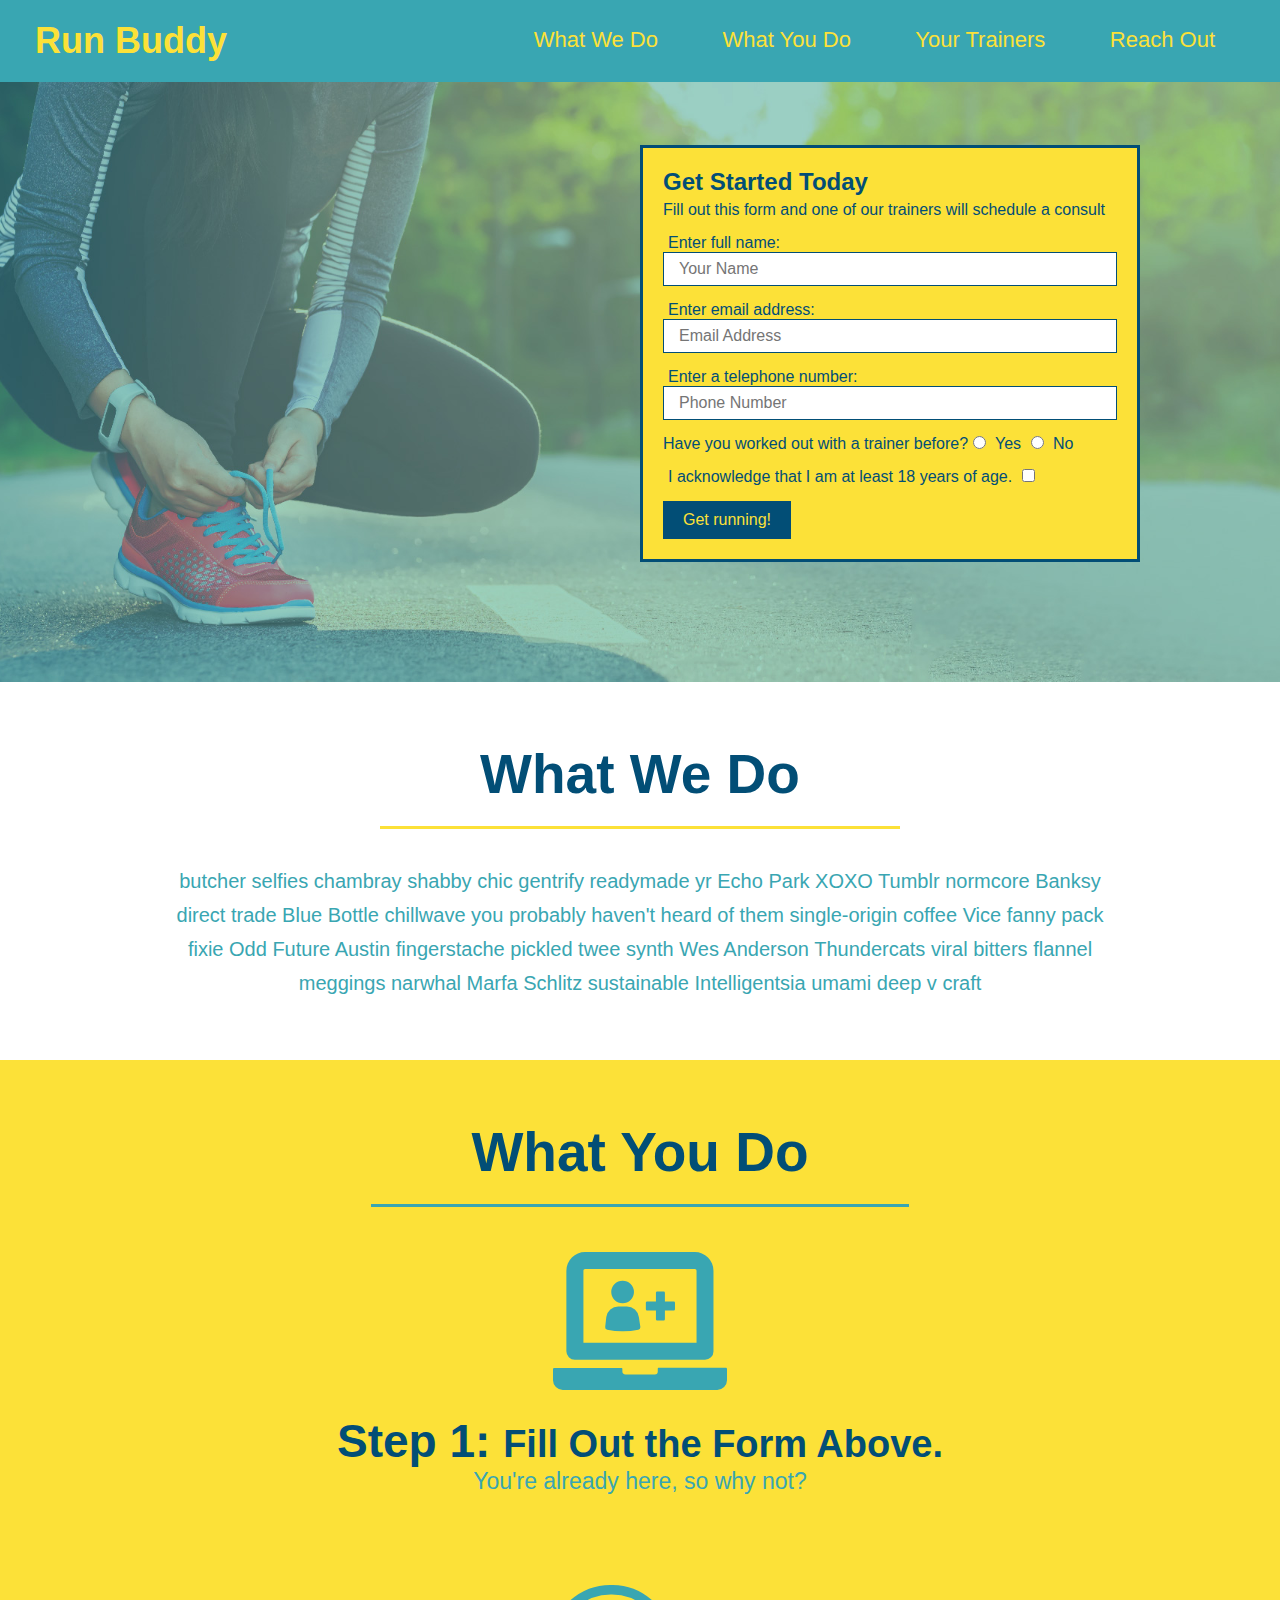
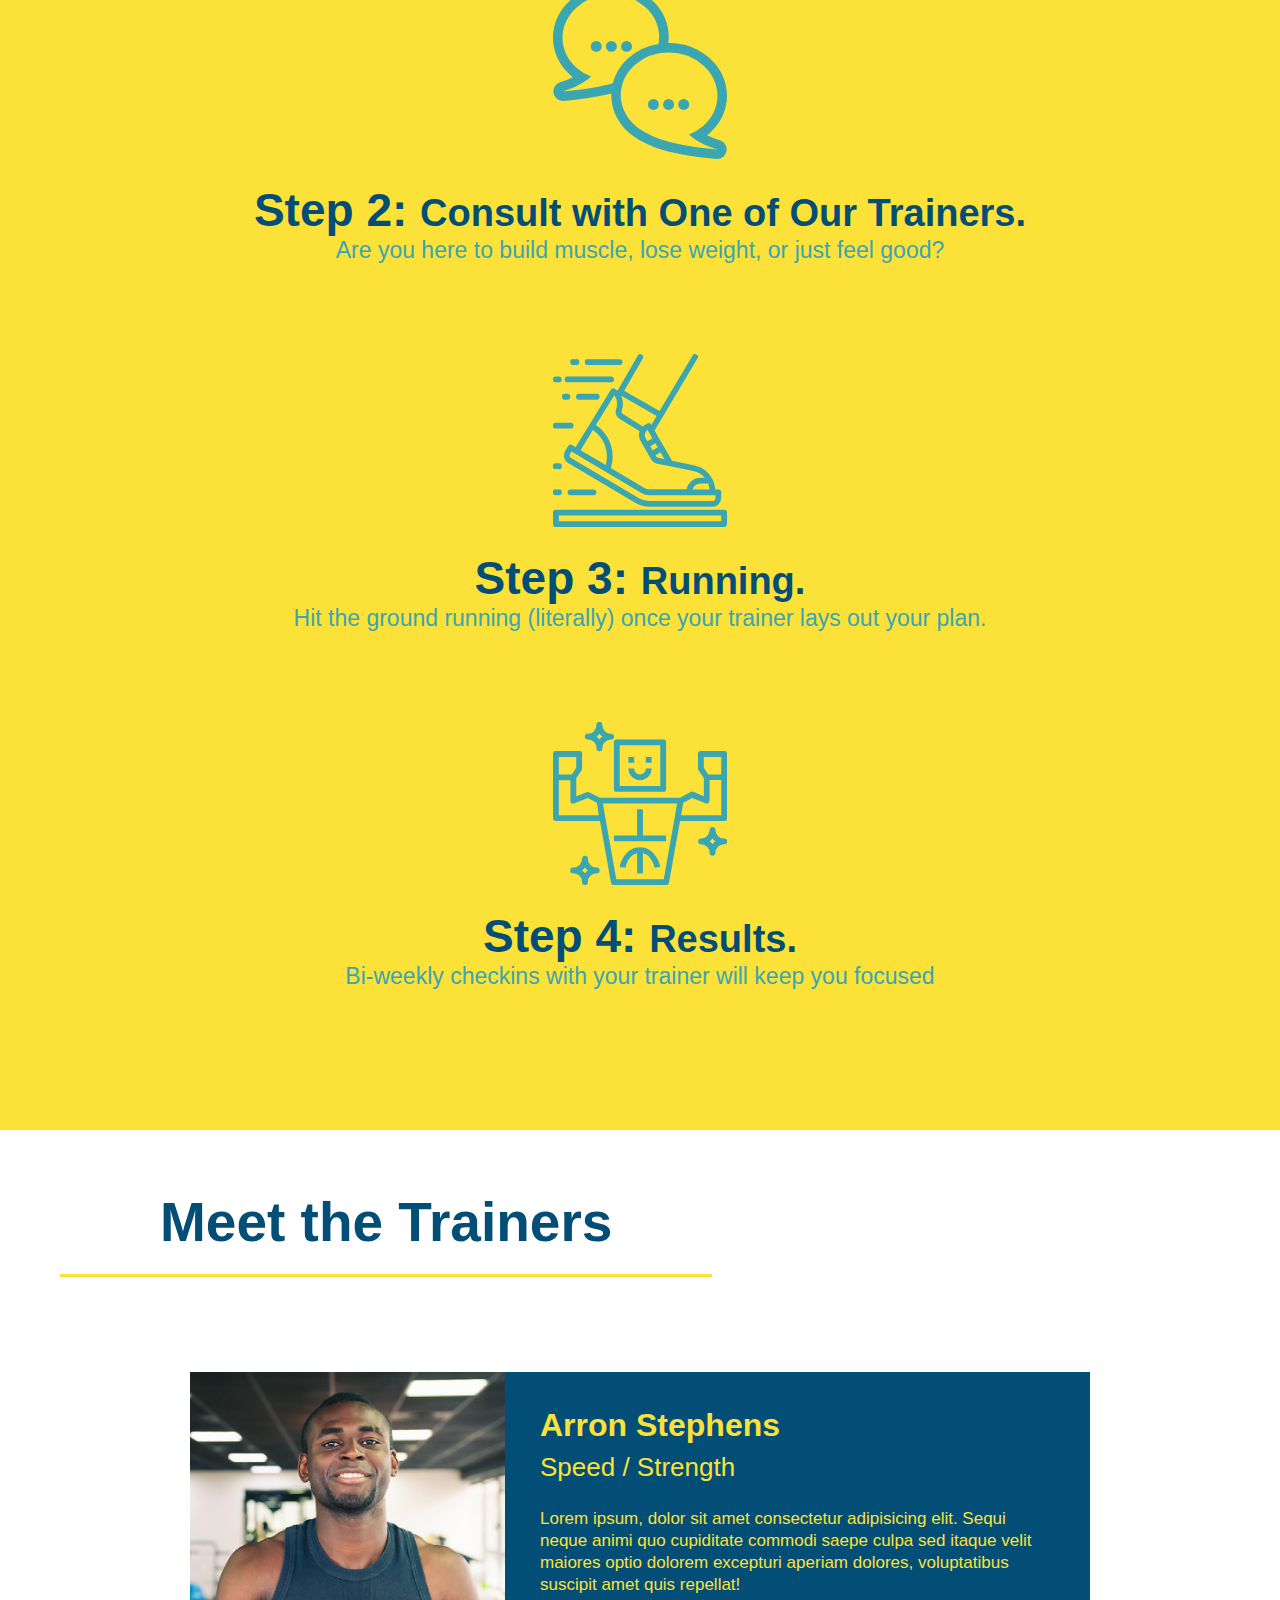
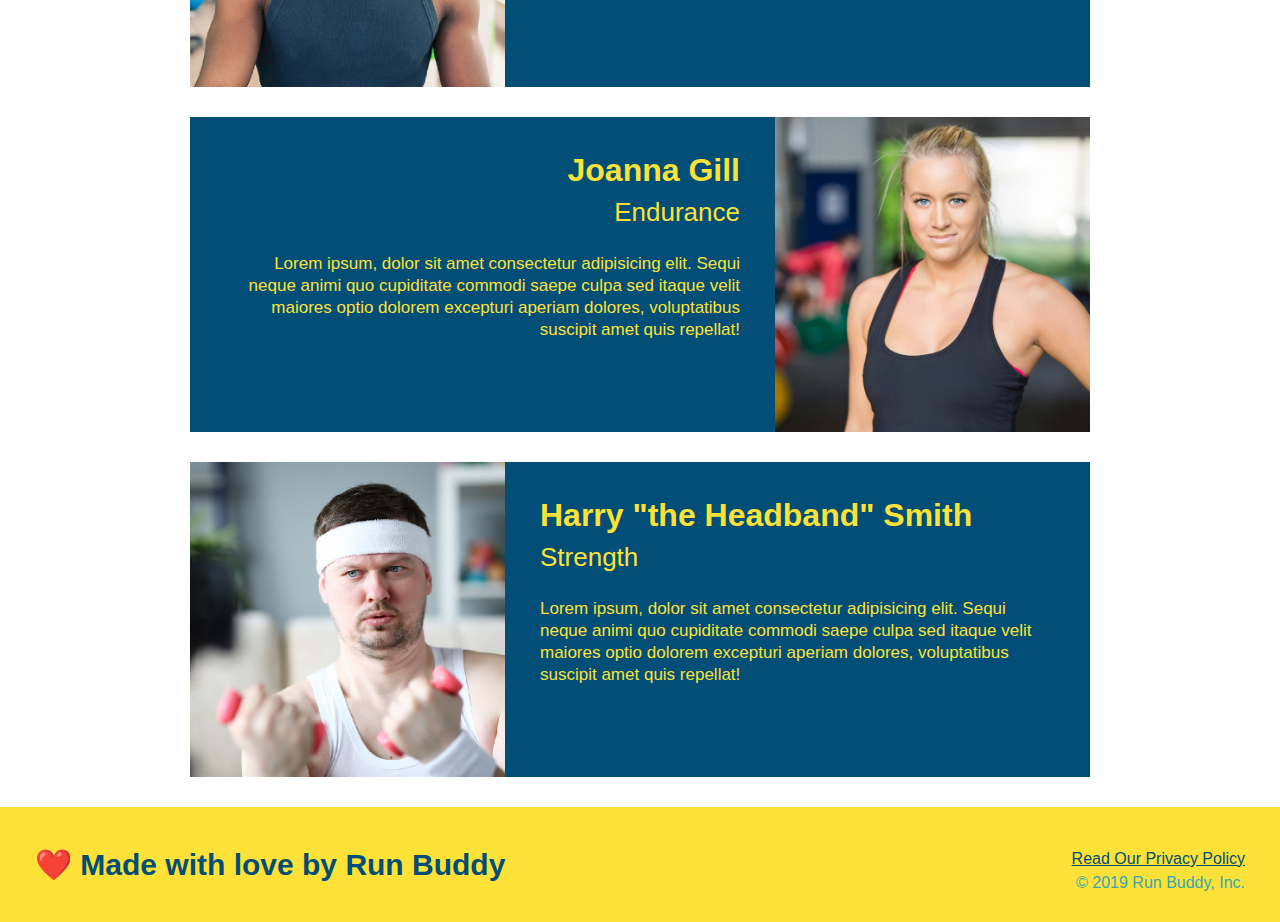
==== index.html @ de798f8e "meet the trainer section" ====
<!DOCTYPE html>
<html lang="en">
    <head>
        <link rel="stylesheet" href="./assets/css/styles.css" />
          <meta charset="UTF-8" />
        <title>RUN BUDDY</title>
    </head>
    <body>
<!--navigation-->
        <header>
         <h1>
            <a href="/"> Run Buddy</a></h1> 
         <nav>
    <!-- Unordered list element -->
<ul>
    <!-- List item element-->
    <li>
    <!-- Anchor element -->
      <a href="#what-we-do">What We Do</a>
    </li>
    <li>
      <a href="#what-you-do">What You Do</a>
    </li>
    <li>
      <a href="#your-trainers">Your Trainers</a>
    </li>
    <li>
      <a href="#reach-out">Reach Out</a>
    </li>
  </ul> 
         </nav>
        </header>



<!--hero/jumbotron-->  
    <section class="hero">
        <div class="hero-form">
            <h3>Get Started Today</h3>
            <p>Fill out this form and one of our trainers will schedule a consult</p>
              <!-- Add form element -->
            <form>
                <label for="name">Enter full name:</label>
                <input type="text" placeholder="Your Name" name="name" id="name" class="form-input">
                
                <label for="email">Enter email address:</label>
                <input type="text" placeholder="Email Address" name="email" id="email" class="form-input">
                
                <label for="phone">Enter a telephone number:</label>
                <input type="text" placeholder="Phone Number" name="phone" id="phone" class="form-input">
                
                <p>
                    Have you worked out with a trainer before?
                    <input type="radio" name="trainer-confirm" id="trainer-yes" />
                    <label for="trainer-yes">Yes</label>
                    <input type="radio" name="trainer-confirm" id="trainer-no" />
                    <label for="trainer-no">No</label>
                </p>
                 
                <p>
                    <label for="checkbox" >
                      I acknowledge that I am at least 18 years of age.
                    </label>
                    <input type="checkbox" name="age-confirm" id="checkbox" />
                </p>
                  <button type="submit">
                    Get running!
                  </button>
            </form>
          </div>
    </section>



<!-- "what we do" section -->
<section id="what-we-do" class="intro">
    <h2 class="section-title primary-border">What We Do</h2>
    <p>
      butcher selfies chambray shabby chic gentrify readymade yr Echo Park XOXO Tumblr normcore Banksy direct trade Blue Bottle chillwave you probably haven't heard of them single-origin coffee Vice fanny pack fixie Odd Future Austin fingerstache pickled twee synth Wes Anderson Thundercats viral bitters flannel meggings narwhal Marfa Schlitz sustainable Intelligentsia umami deep v craft
    </p>
  </section>
  
<!-- "what you do" section -->
<section id="what-you-do" class="steps">
    <h2 class="section-title secondary-border">What You Do</h2>
  
    <div>
<!-- insert this img element -->
    <img src="./assets/images/step-1.svg" alt="" />

      <h3>Step 1: <span>Fill Out the Form Above.</span></h3>
      <p>You're already here, so why not?</p>

    </div>
  
    <div>
    <img src="./assets/images/step-2.svg" alt="" />
      <h3>Step 2: <span>Consult with One of Our Trainers.</span></h3>
      <p>Are you here to build muscle, lose weight, or just feel good?</p>
    </div>
  
    <div>
    <img src="./assets/images/step-3.svg" alt="" />
      <h3>Step 3: <span> Running.</span></h3>
      <p>Hit the ground running (literally) once your trainer lays out your plan.</p>
    </div>
  
    <div>
    <img src="./assets/images/step-4.svg" alt="" />
      <h3>Step 4: <span> Results.</span></h3>
      <p>Bi-weekly checkins with your trainer will keep you focused</p>
    </div>
  </section>



<section id="your-trainers" class="trianers">
    <h2 class="section-title primary-border">Meet the Trainers</h2>
</section>

<article class="trainer">
<img src="./assets/images/trainer-1.jpg " alt="Arron Stephens in his workout clothes, ready to pump iron" />
<div class="trainer-bio text-left">
  <h3>Arron Stephens</h3>
  <h4>Speed / Strength</h4>
  <p>
    Lorem ipsum, dolor sit amet consectetur adipisicing elit. Sequi neque animi quo cupiditate commodi saepe culpa sed
    itaque velit maiores optio dolorem excepturi aperiam dolores, voluptatibus suscipit amet quis repellat!
  </p>
 </div>
 </article> 
<!--second trainer-->
  <article class="trainer">
    <div class="trainer-bio text-right">
      <h3>Joanna Gill</h3>
      <h4>Endurance</h4>
      <p>
        Lorem ipsum, dolor sit amet consectetur adipisicing elit. Sequi neque animi quo cupiditate commodi saepe culpa sed
        itaque velit maiores optio dolorem excepturi aperiam dolores, voluptatibus suscipit amet quis repellat!
      </p>
    </div>
    <img src="./assets/images/trainer-2.jpg" alt="Joanna Gill cooling off after a workout" />
  </article>
  
<!-- third trainer bio -->
  <article class="trainer">
    <img src="./assets/images/trainer-3.jpg" alt="Harry Smith wearing a headband and lifting comically small pink weights" />
    <div class="trainer-bio text-left">
      <h3>Harry "the Headband" Smith</h3>
      <h4>Strength</h4>
      <p>
        Lorem ipsum, dolor sit amet consectetur adipisicing elit. Sequi neque animi quo cupiditate commodi saepe culpa sed
        itaque velit maiores optio dolorem excepturi aperiam dolores, voluptatibus suscipit amet quis repellat!
      </p>
</div>
</article>


</article>

<!--footer-->   
    <footer>
        <h2>❤️ Made with love by Run Buddy</h2>
    <div>
        <a href="#">Read Our Privacy Policy</a><br />
        &copy; 2019 Run Buddy, Inc.
    </div>
    </footer>

    </body>
</html>
---- assets/css/styles.css ----
* {
    margin: 0;
    padding: 0;
    box-sizing: border-box;
  }

body {
    color: #39a6b2;
    font-family: Helvetica, Arial, sans-serif;
  }

header {
    padding: 20px 35px;
    background-color: #39a6b2;
  }

header h1 {
    font-weight: bold;
    font-size: 36px;
    color: #fce138;
    margin: 0;
    display: inline;
  }
  
header a {
    text-decoration: none;
    color: #fce138;
  }

header nav {
    float: right;
    margin: 7px 0;
  }

header nav ul li {
    display: inline;
  }

header nav ul li a {
    margin: 0 30px;
    font-weight: lighter;
    font-size: 22px;
  }
  
footer {
    background: #fce138;
    width: 100%;
    padding: 40px 35px;
  }

footer h2 {
    display: inline;
    color: #024e76;
    font-size: 30px;
    margin: 0;
  }

footer div {
    float: right;
    line-height: 1.5;
    text-align: right;
  }

footer a {
    color: #024e76;
  }

 

section {
    padding: 60px;
  }

/* Hero Style Start */
.hero {
    background-image: url("../images/hero-bg.jpg");
    height: 600px;
    background-size: cover;
    background-position: center;
    position: relative;
  }
  /* Hero Style End */

.hero-form {
    border: 3px solid #024e76;
    background-color: #fce138;
    padding: 20px;
    width: 500px;
    color: #024e76;
    position: absolute;
    bottom: 120px;
    right: 140px;
  } 

.hero-form h3 {
    font-size: 24px;
    margin: 0;
  }

.hero-form p {
    margin: 5px 0 15px 0;
  }

.form-input {
    border: 1px solid #024e76;
    display: block;
    padding: 7px 15px;
    font-size: 16px;
    color: #024e76;
    width: 100%;
    margin-bottom: 15px;
  }

.hero-form label {
    margin: 0 5px;
  } 

.hero-form button {
    color: #fce138;
    background-color: #024e76;
    border: none;
    padding: 10px 20px;
    font-size: 16px;
  }
  /* HERO STYLES END */

.intro {
    text-align: center;
  }

.intro p {
    line-height: 1.7;
    color: #39a6b2;
    width: 80%;
    font-size: 20px;
    margin: 0 auto;
  }

.steps {
    text-align: center;
    background: #fce138;
  } 

.section-title {
    font-size: 55px;
    color: #024e76;
    margin-bottom: 35px;
    padding: 0 100px 20px 100px;
    display: inline-block;
    border-bottom: 3px solid;
  }
  
.primary-border {
    border-color: #fce138;
  }
  
.secondary-border {
    border-color: #39a6b2;
  }

.steps div {
    margin-bottom: 80px;
  }
  
.steps img {
    width: 15%;
    margin: 10px 0;
  }
  
.steps h3 {
    color: #024e76;
    font-size: 46px;
    margin-top: 10px;
  }
  
.steps p {
    color: #39a6b2;
    font-size: 23px;
  }

.steps span {
    font-size: 38px;
  }

.trainers {
    text-align: center;
  }

.trainer {
    width: 900px;
    margin: 0 auto 30px auto;
    background: #024e76;
    color: #fce138;
    overflow: auto;
  }
  
.trainer img {
    width: 35%;
    float: left;
  }
  
.trainer-bio {
    padding: 35px;
    float: left;
    width: 65%;
  }

.text-left {
    text-align: left;
  }
  
.text-right {
    text-align: right;
  }

.trainer-bio h3 {
    font-size: 32px;
    margin-bottom: 8px;
  }
  
.trainer-bio h4 {
    font-weight: lighter;
    font-size: 26px;
    margin-bottom: 25px;
  }
  
.trainer-bio p {
    font-size: 17px;
    line-height: 1.3;
  }
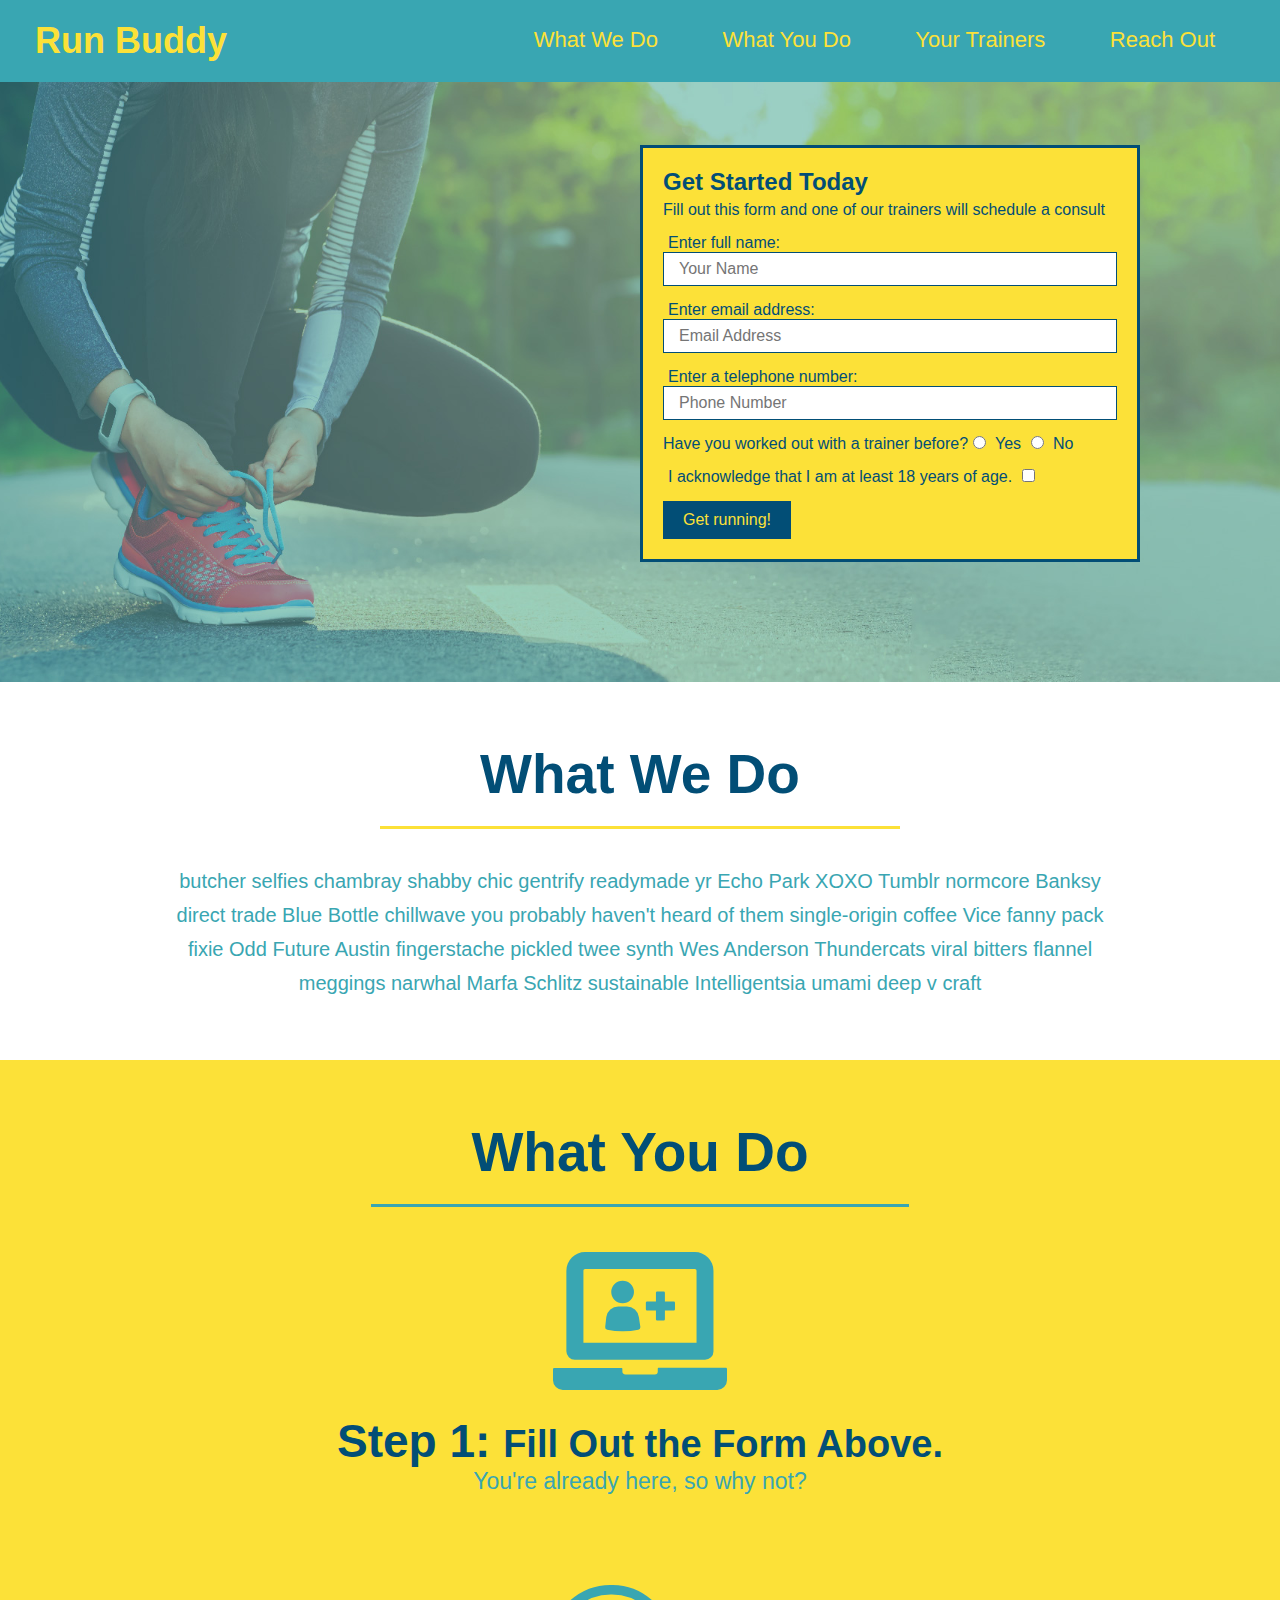
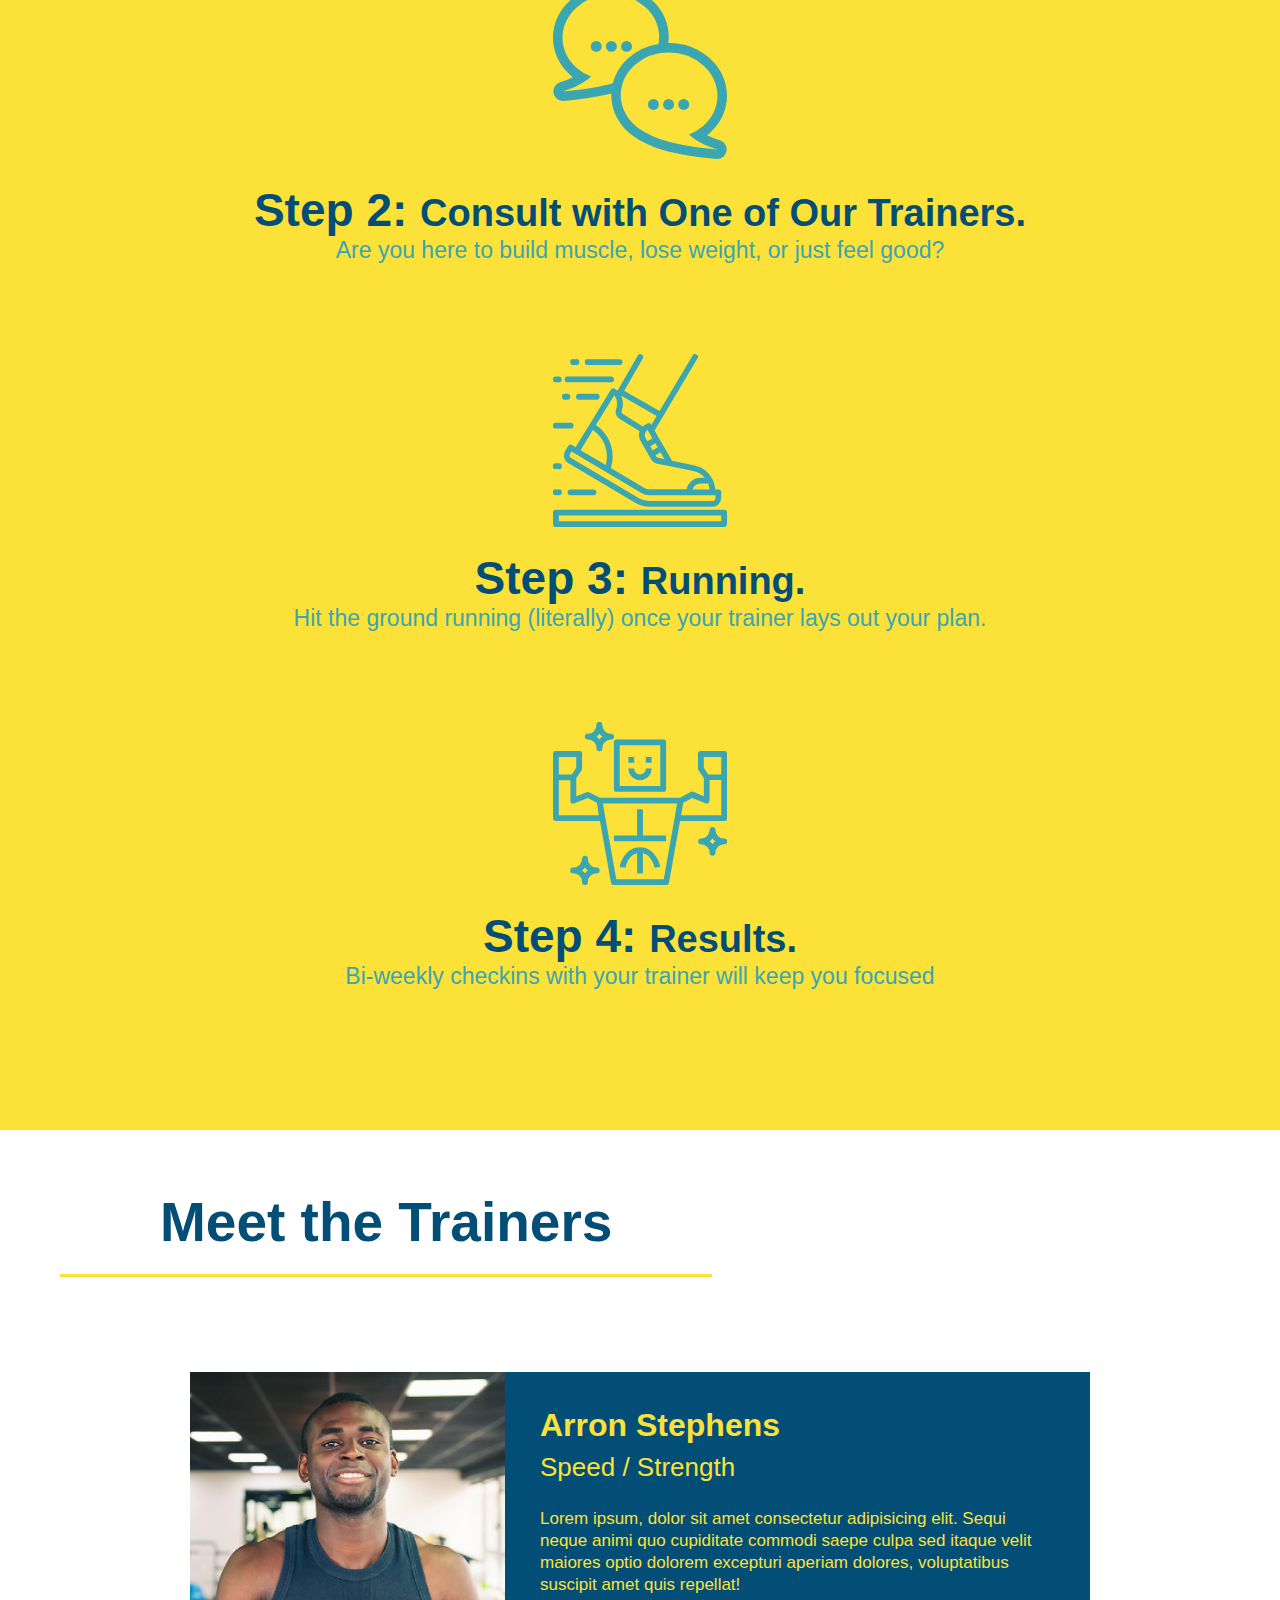
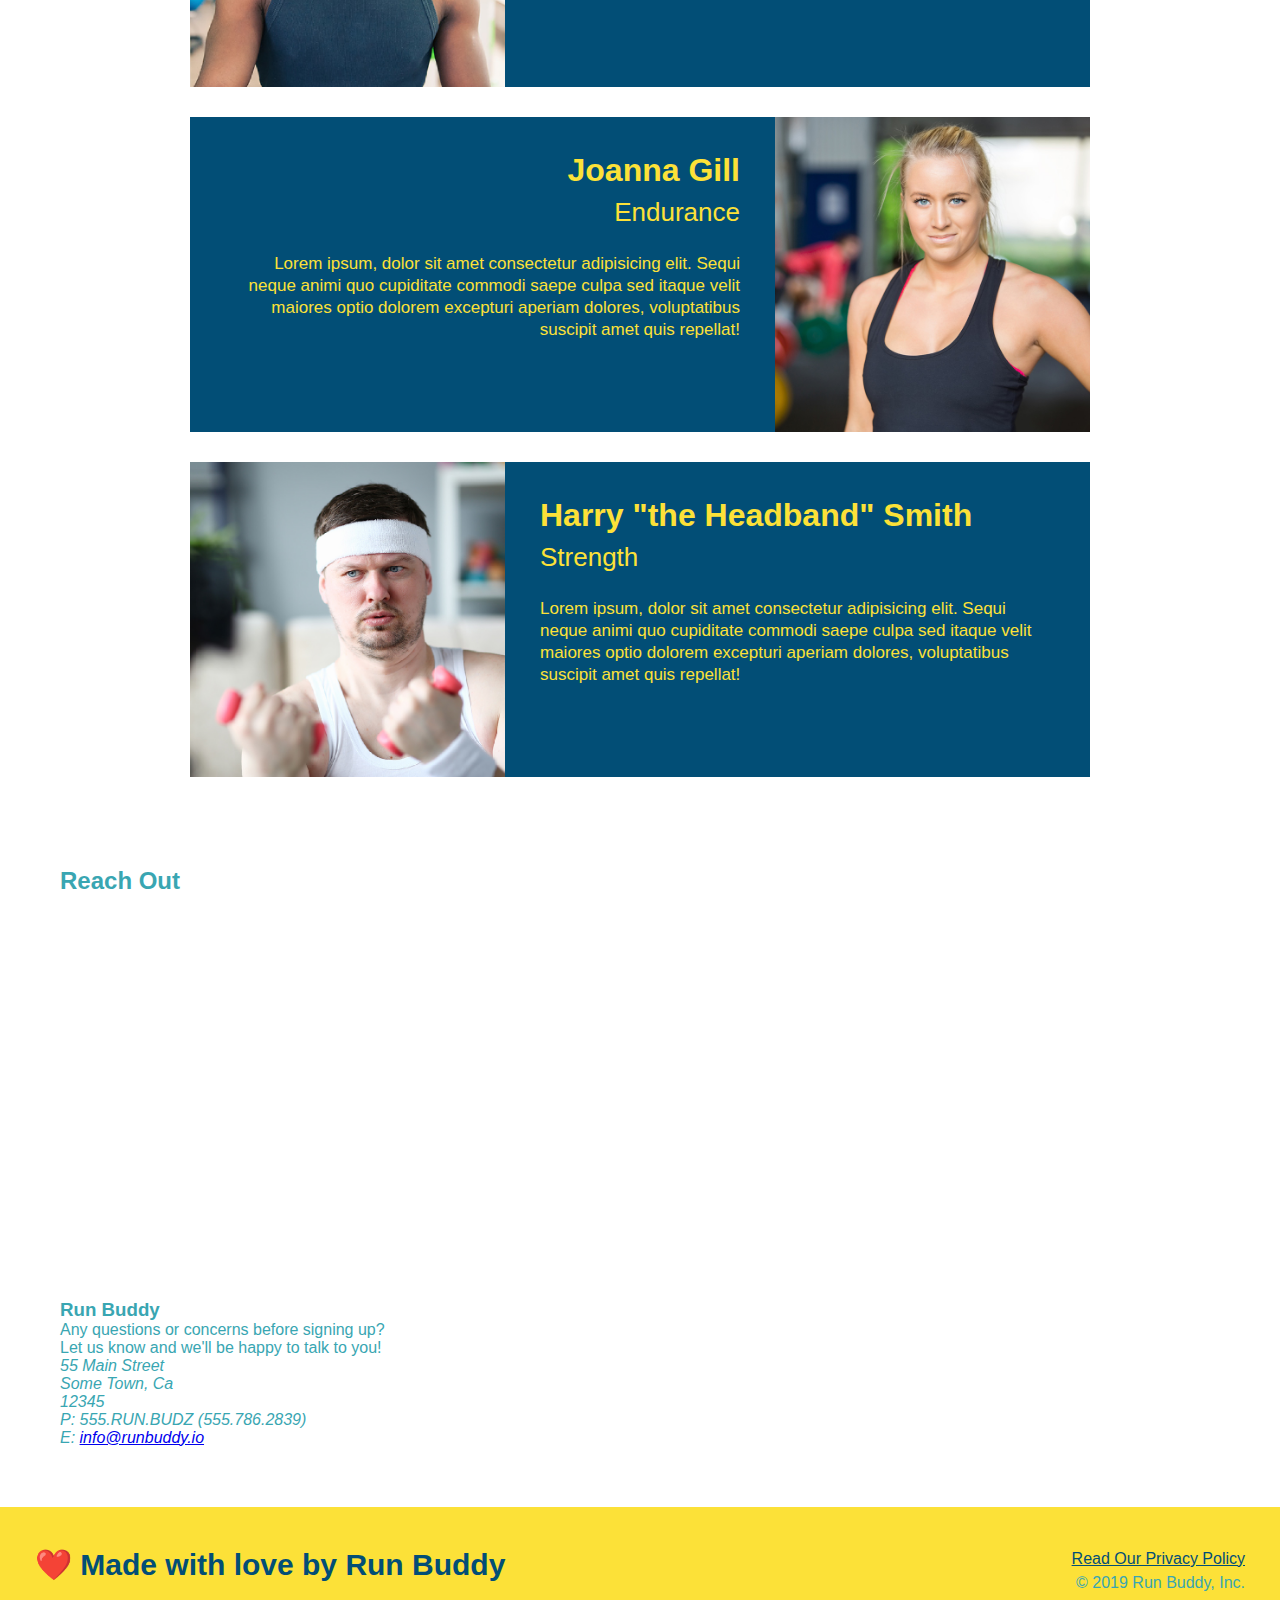
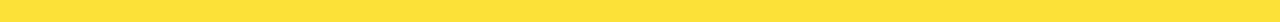
==== commit 53d61e99: "add iframe" ====
--- a/index.html
+++ b/index.html
@@ -156,7 +156,33 @@
 </article>
 
 
-</article>
+
+<!-- "reach out" section -->
+<section>
+    <h2>Reach Out</h2>
+    <div class="contact-info">
+        <iframe
+        src="https://www.google.com/maps/embed?pb=!1m18!1m12!1m3!1d3366.3743164381713!2d-99.70608614874878!3d32.46267848097515!2m3!1f0!2f0!3f0!3m2!1i1024!2i768!4f13.1!3m3!1m2!1s0x865691c6df2f9aef%3A0x9d4a83236d34c580!2s1302%20Westheimer%20Rd%2C%20Abilene%2C%20TX%2079601!5e0!3m2!1sen!2sus!4v1660259805392!5m2!1sen!2sus" width="400" height="400" style="border:0;" allowfullscreen="" loading="lazy" referrerpolicy="no-referrer-when-downgrade">
+        </iframe>
+    </div>
+    <div>
+        <h3>Run Buddy</h3>
+        <p>
+          Any questions or concerns before signing up?
+          <br />
+          Let us know and we'll be happy to talk to you!
+        </p>
+        <address>
+            55 Main Street <br/>
+            Some Town, Ca <br/>
+            12345<br />
+            P: 555.RUN.BUDZ (555.786.2839)<br/>
+            E: <a href="mailto:info@runbuddy.io">info@runbuddy.io</a>
+          </address>
+      </div>
+   
+  </section>
+
 
 <!--footer-->   
     <footer>
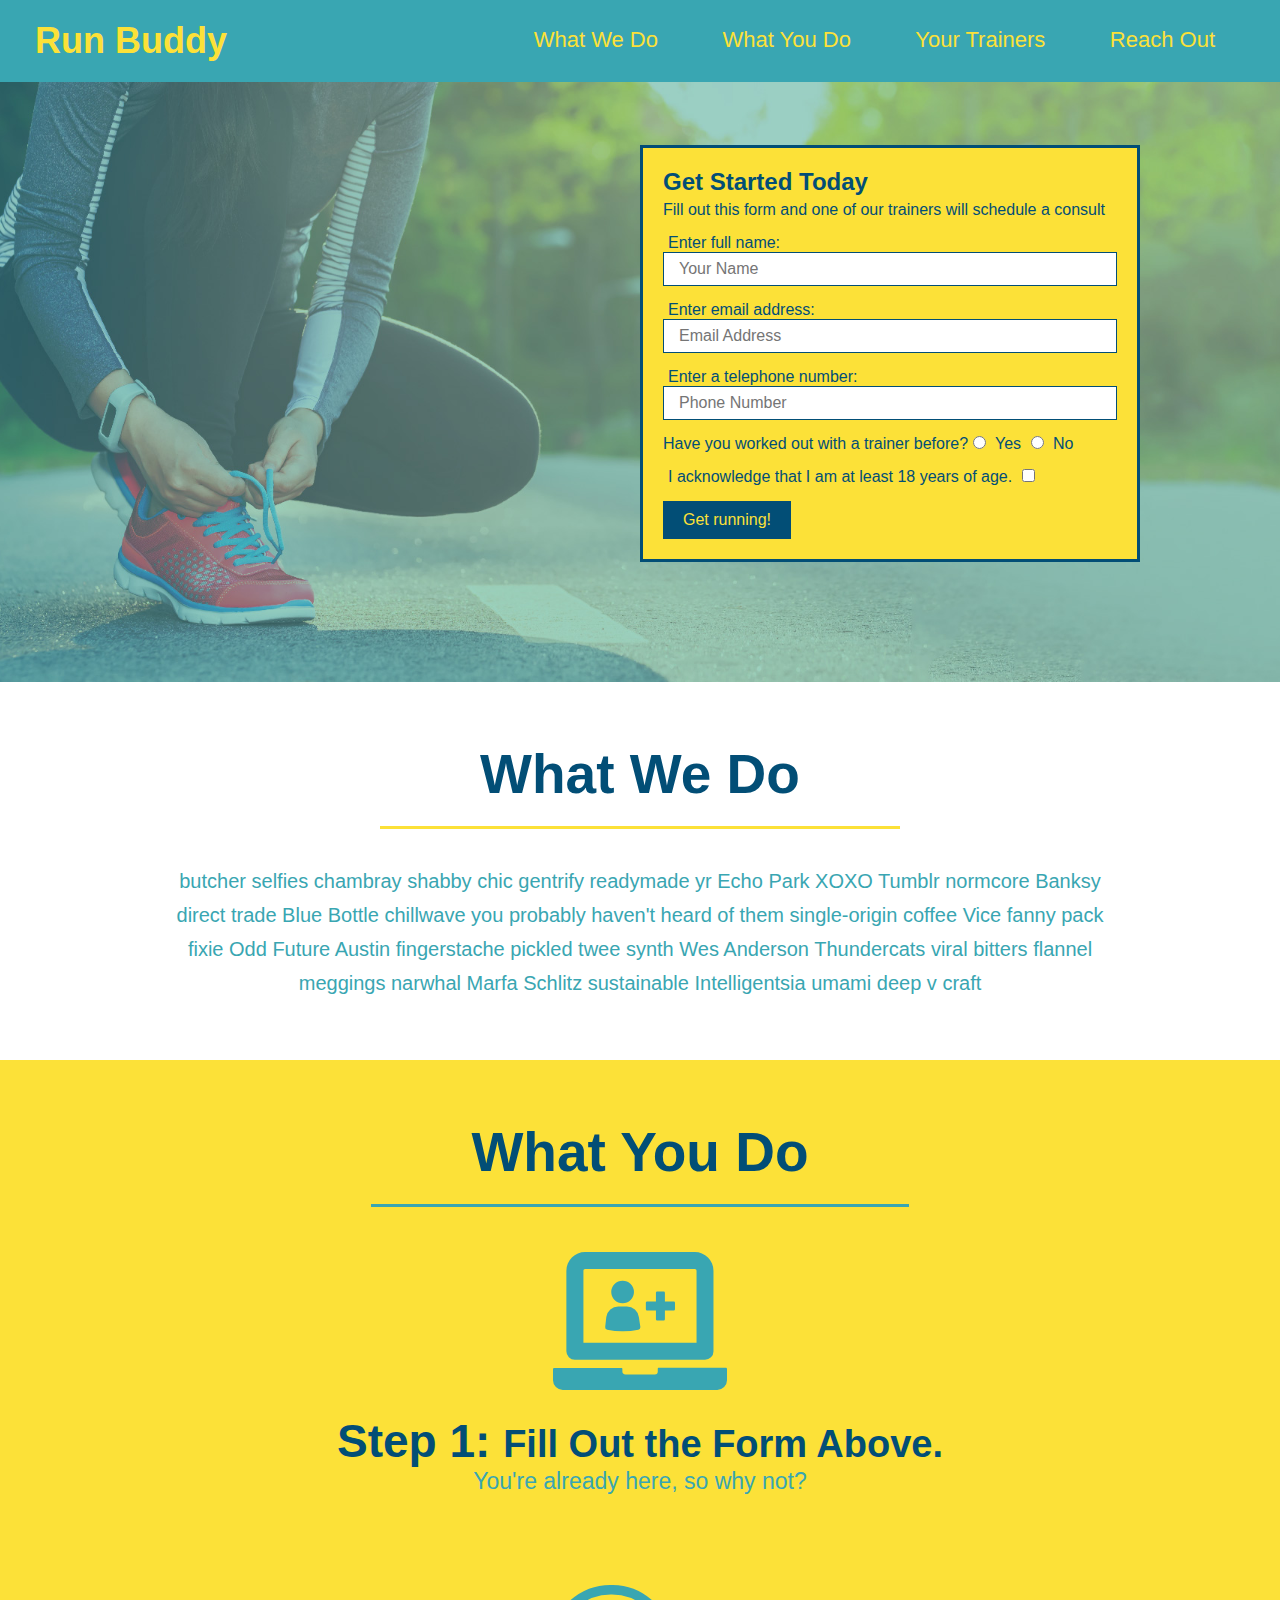
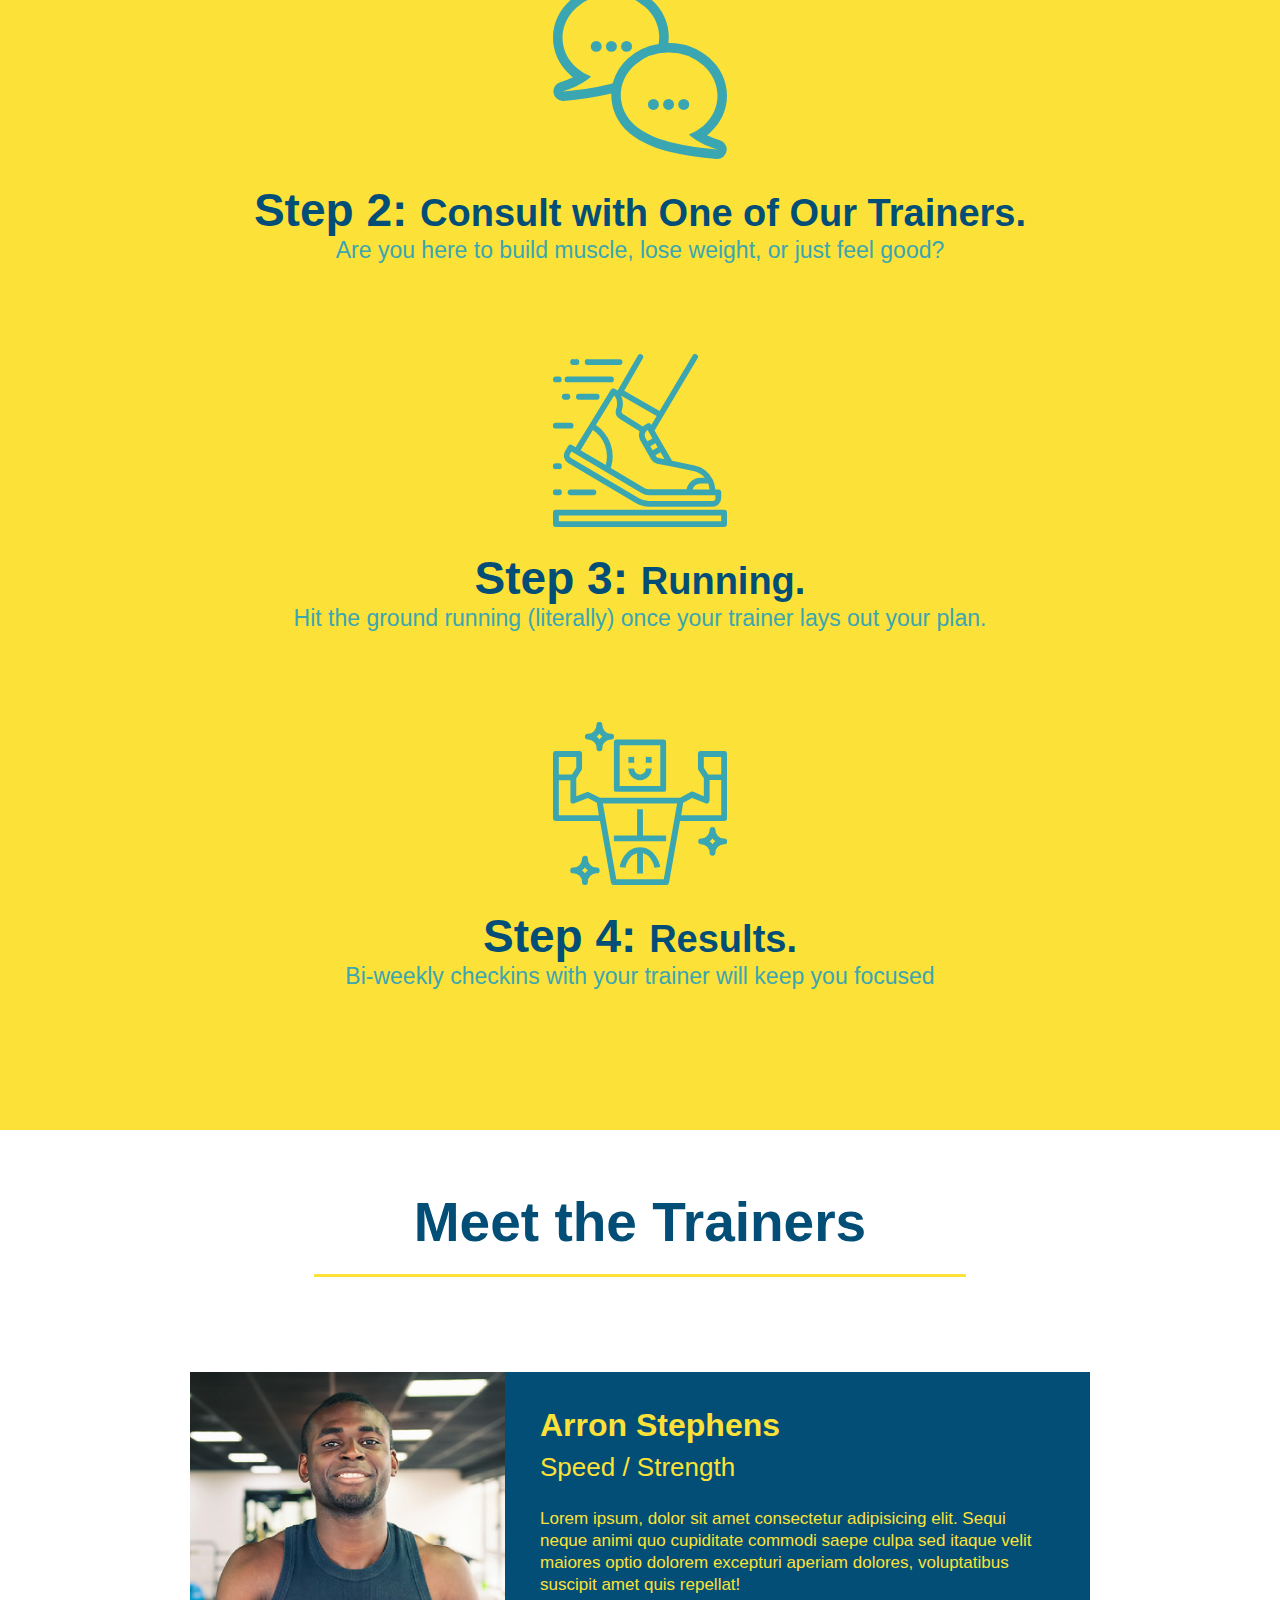
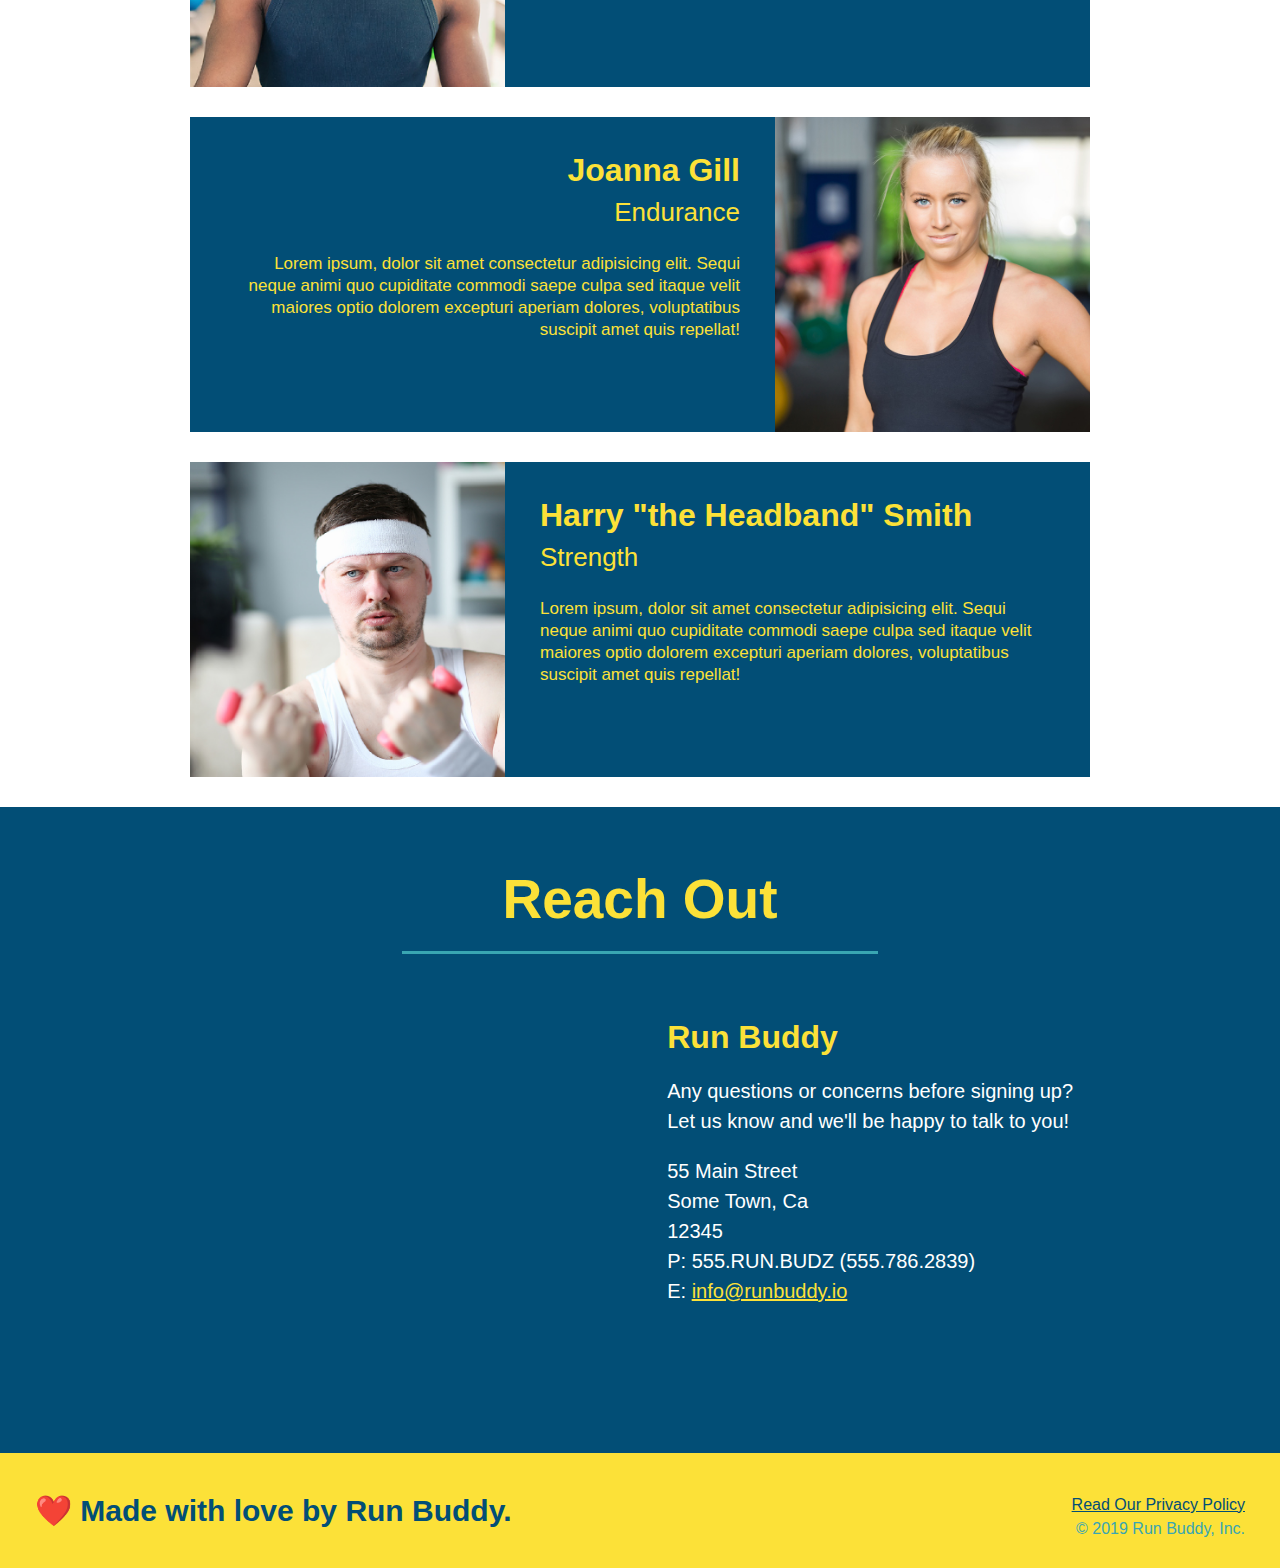
==== commit 98b9cbdc: "changes were made in github repo, need to push privacy policy" ====
--- a/index.html
+++ b/index.html
@@ -114,7 +114,7 @@
 
 
 
-<section id="your-trainers" class="trianers">
+<section id="your-trainers" class="trainers">
     <h2 class="section-title primary-border">Meet the Trainers</h2>
 </section>
 
@@ -157,15 +157,17 @@
 
 
 
-<!-- "reach out" section -->
-<section>
-    <h2>Reach Out</h2>
+ <!-- "reach out" section -->
+ <section id="reach-out" class="contact">
+    <h2 class="section-title secondary-border">Reach Out</h2>
     <div class="contact-info">
-        <iframe
-        src="https://www.google.com/maps/embed?pb=!1m18!1m12!1m3!1d3366.3743164381713!2d-99.70608614874878!3d32.46267848097515!2m3!1f0!2f0!3f0!3m2!1i1024!2i768!4f13.1!3m3!1m2!1s0x865691c6df2f9aef%3A0x9d4a83236d34c580!2s1302%20Westheimer%20Rd%2C%20Abilene%2C%20TX%2079601!5e0!3m2!1sen!2sus!4v1660259805392!5m2!1sen!2sus" width="400" height="400" style="border:0;" allowfullscreen="" loading="lazy" referrerpolicy="no-referrer-when-downgrade">
-        </iframe>
-    </div>
-    <div>
+      <iframe 
+        src="https://www.google.com/maps/embed?pb=!1m18!1m12!1m3!1d3147.1079747227936!2d-120.42364418397035!3d37.92790791110593!2m3!1f0!2f0!3f0!3m2!1i1024!2i768!4f13.1!3m3!1m2!1s0x8090c49129b6ac57%3A0xb56c7eb95a2cd8bd!2sMain%20St%2C%20California%2095327!5e0!3m2!1sen!2sus!4v1616426329495!5m2!1sen!2sus"
+        style="border:0;" 
+        allowfullscreen=""
+        loading="lazy">
+      </iframe>
+      <div>
         <h3>Run Buddy</h3>
         <p>
           Any questions or concerns before signing up?
@@ -173,25 +175,24 @@
           Let us know and we'll be happy to talk to you!
         </p>
         <address>
-            55 Main Street <br/>
-            Some Town, Ca <br/>
-            12345<br />
-            P: 555.RUN.BUDZ (555.786.2839)<br/>
-            E: <a href="mailto:info@runbuddy.io">info@runbuddy.io</a>
-          </address>
+          55 Main Street <br />
+          Some Town, Ca <br />
+          12345<br />
+          P: 555.RUN.BUDZ (555.786.2839)<br />
+          E: <a href="mailto:info@runbuddy.io">info@runbuddy.io</a>
+        </address>
       </div>
-   
+    </div>
   </section>
 
+  <!-- footer -->
+  <footer>
+    <h2>❤️ Made with love by Run Buddy.</h2>
+    <div>
+      <a href="#">Read Our Privacy Policy</a><br />
+      &copy; 2019 Run Buddy, Inc.
+    </div>
+  </footer>
+</body>
 
-<!--footer-->   
-    <footer>
-        <h2>❤️ Made with love by Run Buddy</h2>
-    <div>
-        <a href="#">Read Our Privacy Policy</a><br />
-        &copy; 2019 Run Buddy, Inc.
-    </div>
-    </footer>
-
-    </body>
 </html>--- a/assets/css/styles.css
+++ b/assets/css/styles.css
@@ -229,4 +229,48 @@
     line-height: 1.3;
   }
 
-  +.reach-out {
+    background-color:#024e76;
+    align-content: center;
+  }
+
+ /* REACH OUT STYLES START */
+.contact {
+    text-align: center;
+    background: #024e76;
+  } 
+
+.contact h2 {
+    color: #fce138;
+}
+
+.contact-info iframe {
+    width: 400px;
+    height: 400px;
+  }
+
+.contact-info div {
+    width: 410px;
+    display: inline-block;
+    vertical-align: top;
+    text-align: left;
+    margin: 30px 0 0 60px;
+    color: white;
+  }
+.contact-info h3 {
+    color: #fce138;
+    font-size: 32px;
+  }
+  
+.contact-info p, .contact-info address {
+    margin: 20px 0;
+    line-height: 1.5;
+    font-size: 20px;
+    font-style: normal;
+  }
+  
+.contact-info a {
+    color: #fce138;
+  }
+  
+  /* REACH OUT STYLES END */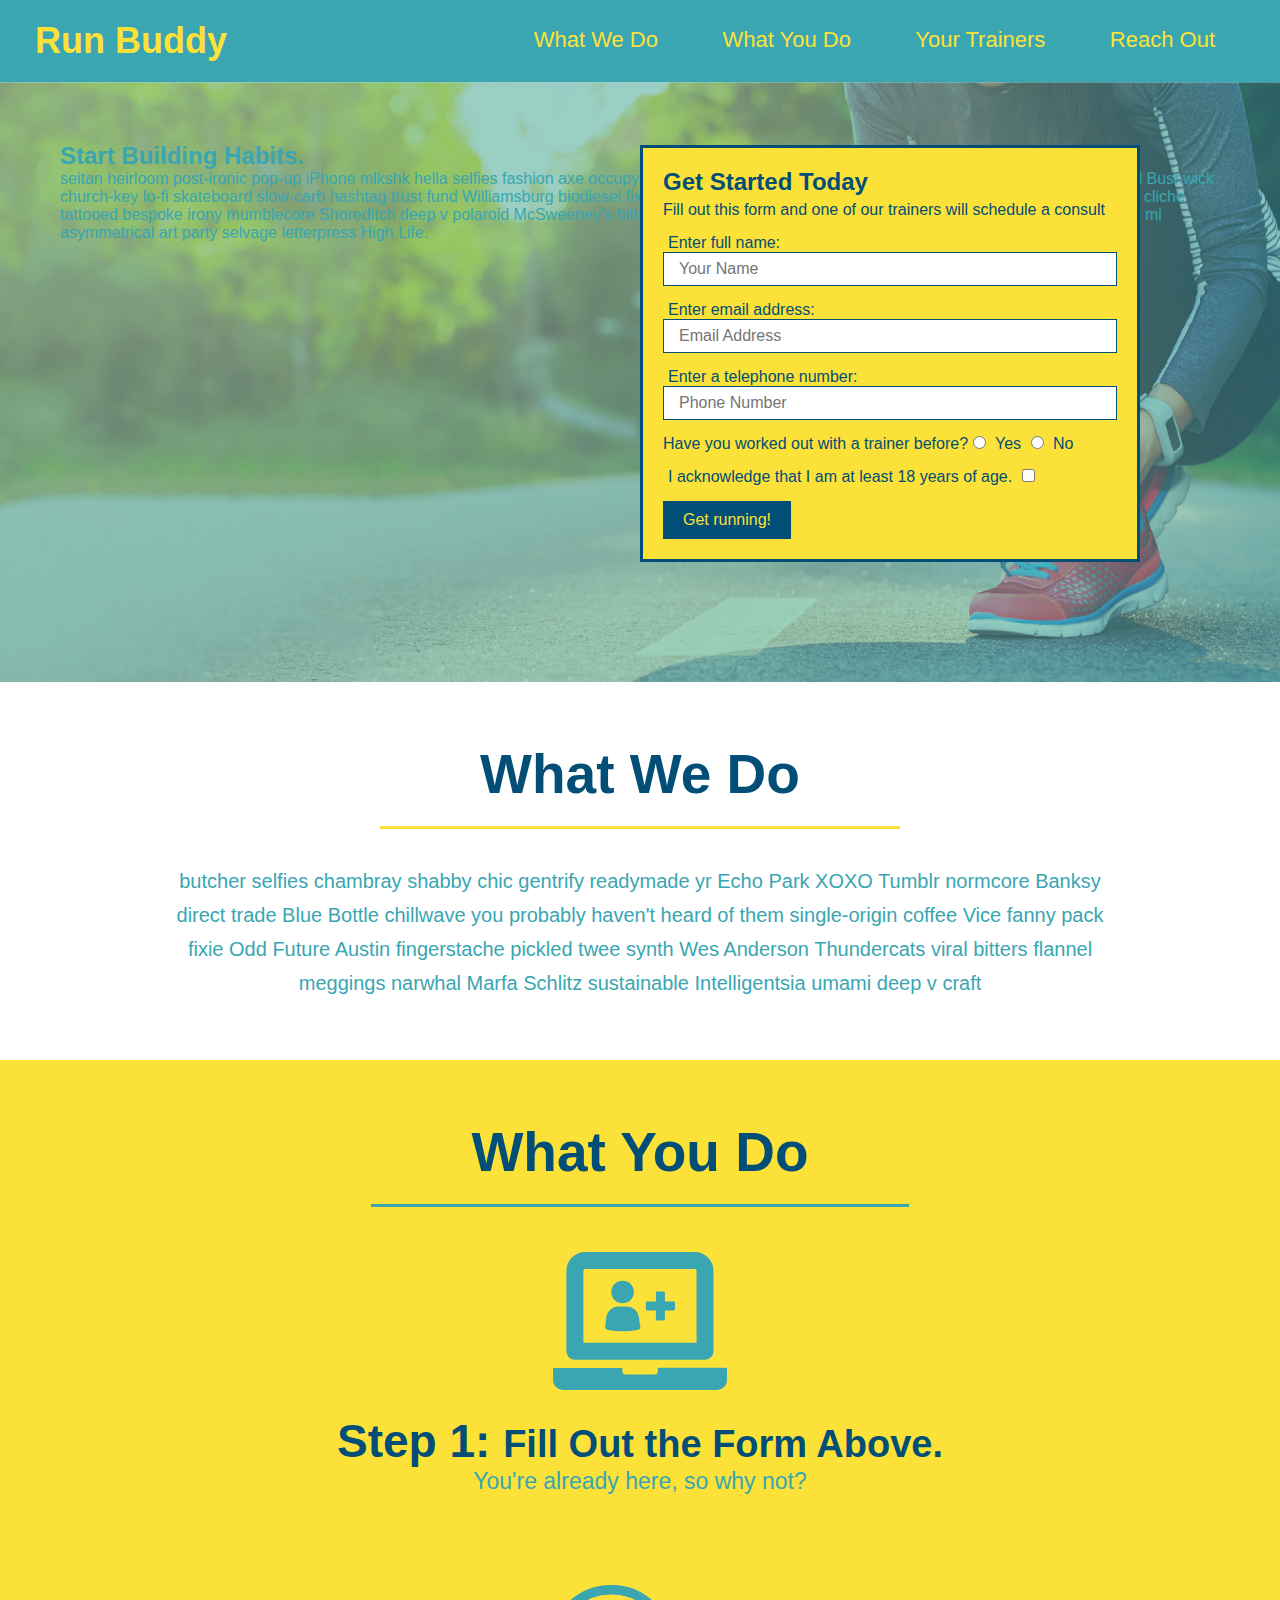
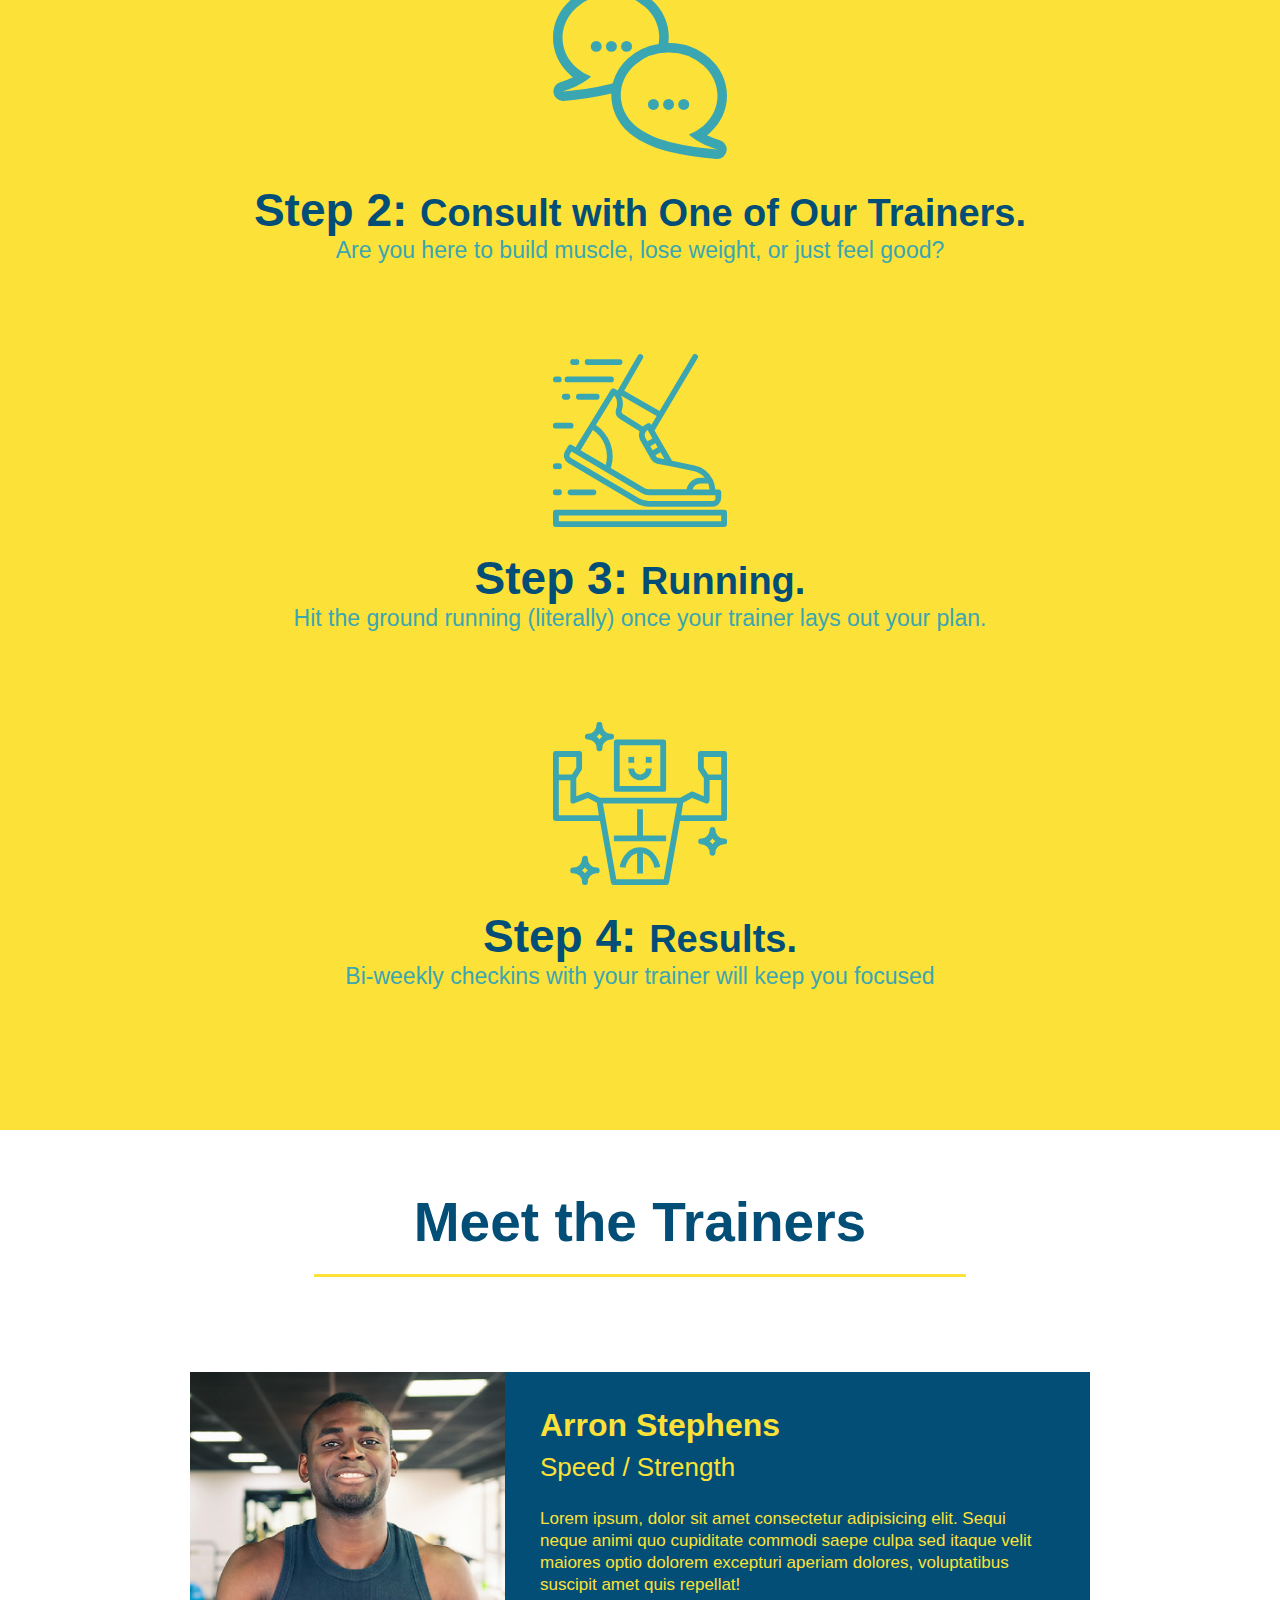
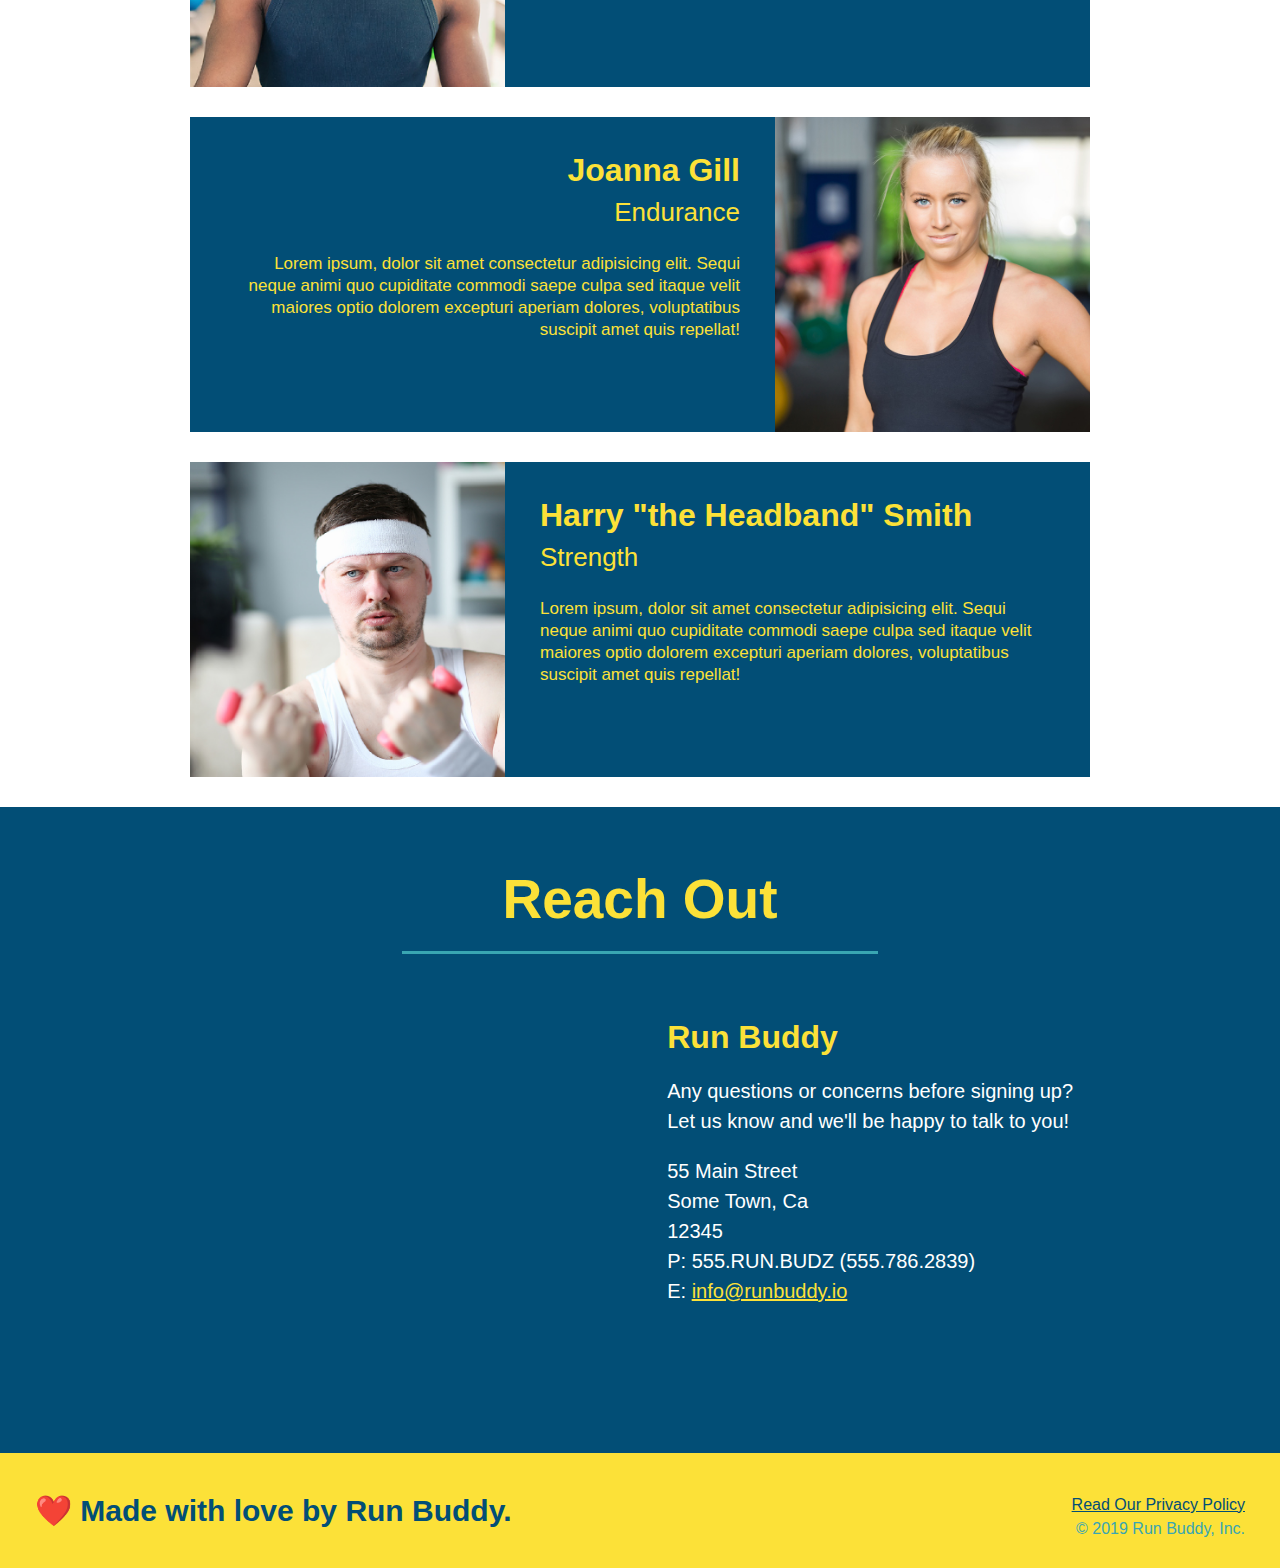
==== commit b06eb1ab: "add conetnt to hero, replaced imaged" ====
--- a/index.html
+++ b/index.html
@@ -35,6 +35,12 @@
 
 <!--hero/jumbotron-->  
     <section class="hero">
+      <div class="hero-cta">
+        <h2>Start Building Habits.</h2>
+        <p>
+          seitan heirloom post-ironic pop-up iPhone mlkshk hella selfies fashion axe occupy readymade put a bird on it messenger bag Wes Anderson Schlitz plaid Bushwick church-key lo-fi skateboard slow-carb hashtag trust fund Williamsburg biodiesel fixie farm-to-table 8-bit banjo XOXO Banksy chillwave bicycle rights retro cliche tattooed bespoke irony mumblecore Shoreditch deep v polaroid McSweeney's bitters cray gentrify tofu Marfa you probably haven't heard of them yr banh mi asymmetrical art party selvage letterpress High Life.
+        </p>
+      </div>
         <div class="hero-form">
             <h3>Get Started Today</h3>
             <p>Fill out this form and one of our trainers will schedule a consult</p>
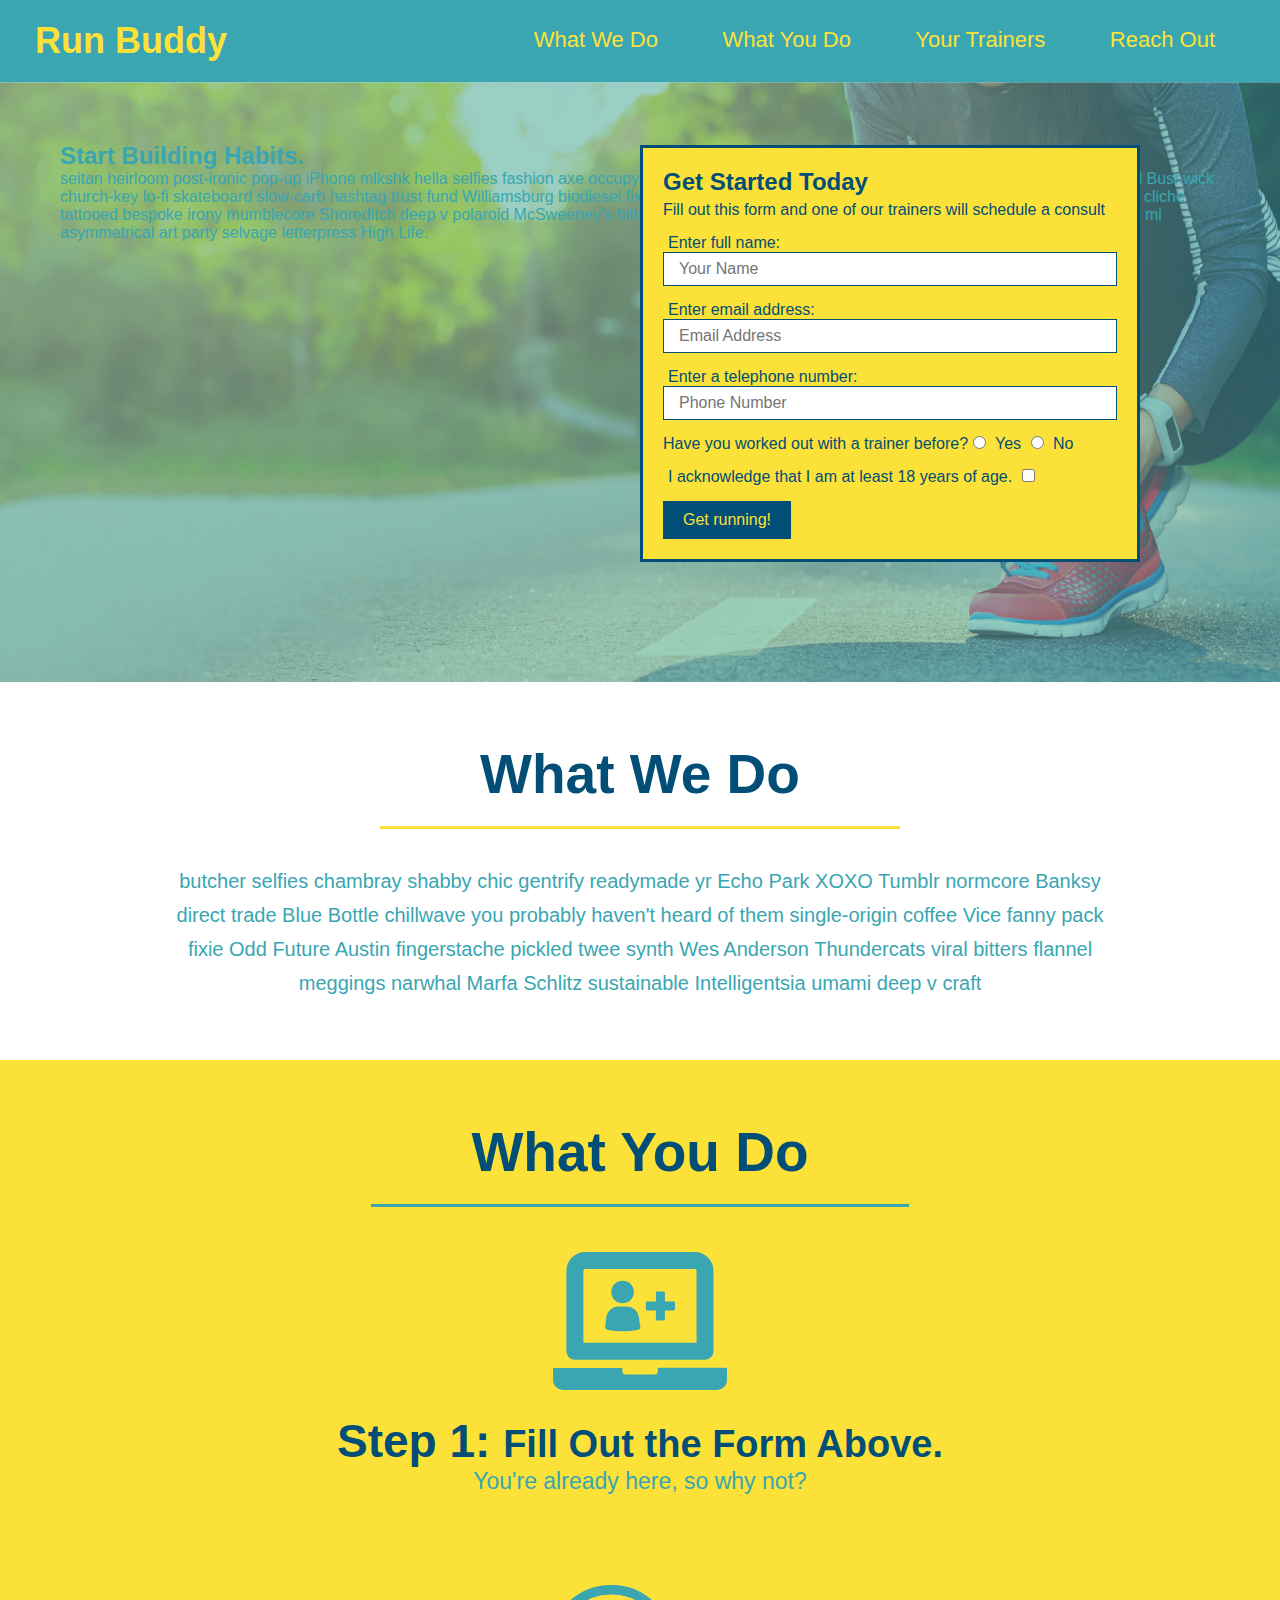
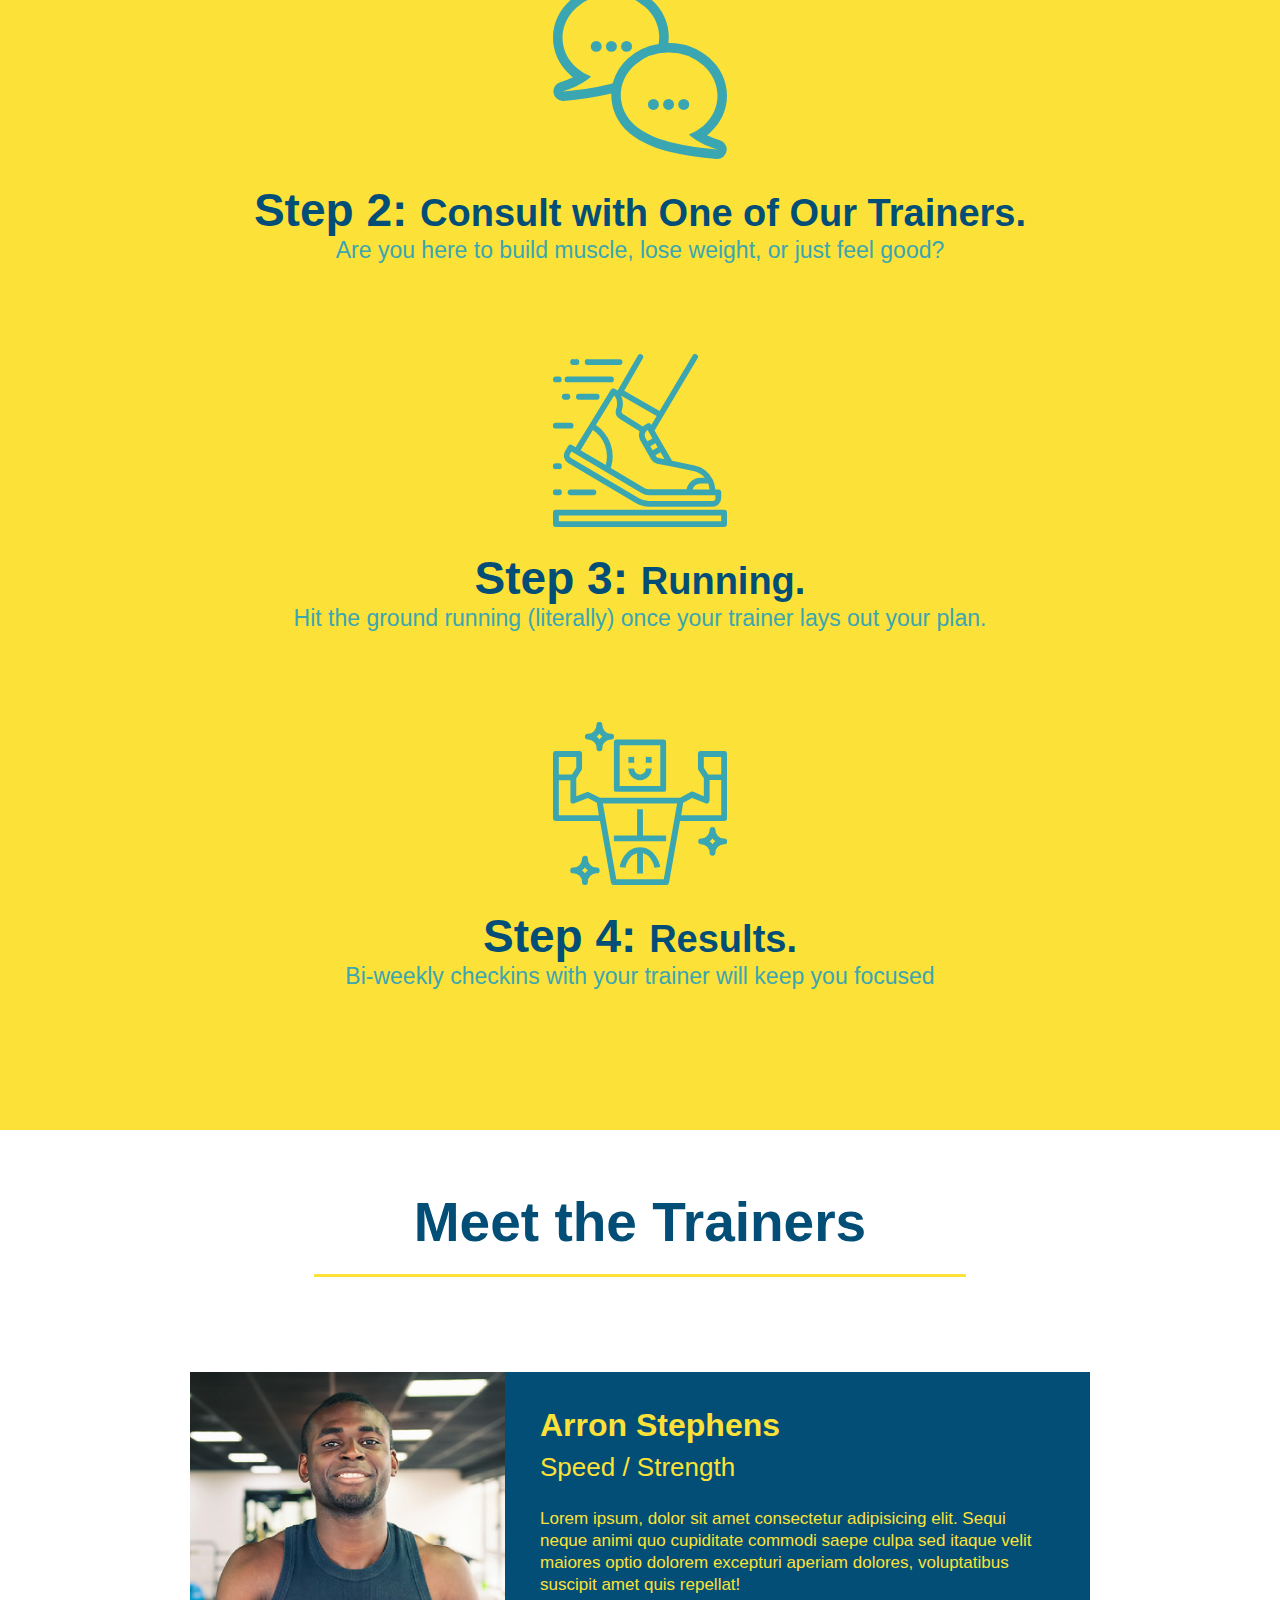
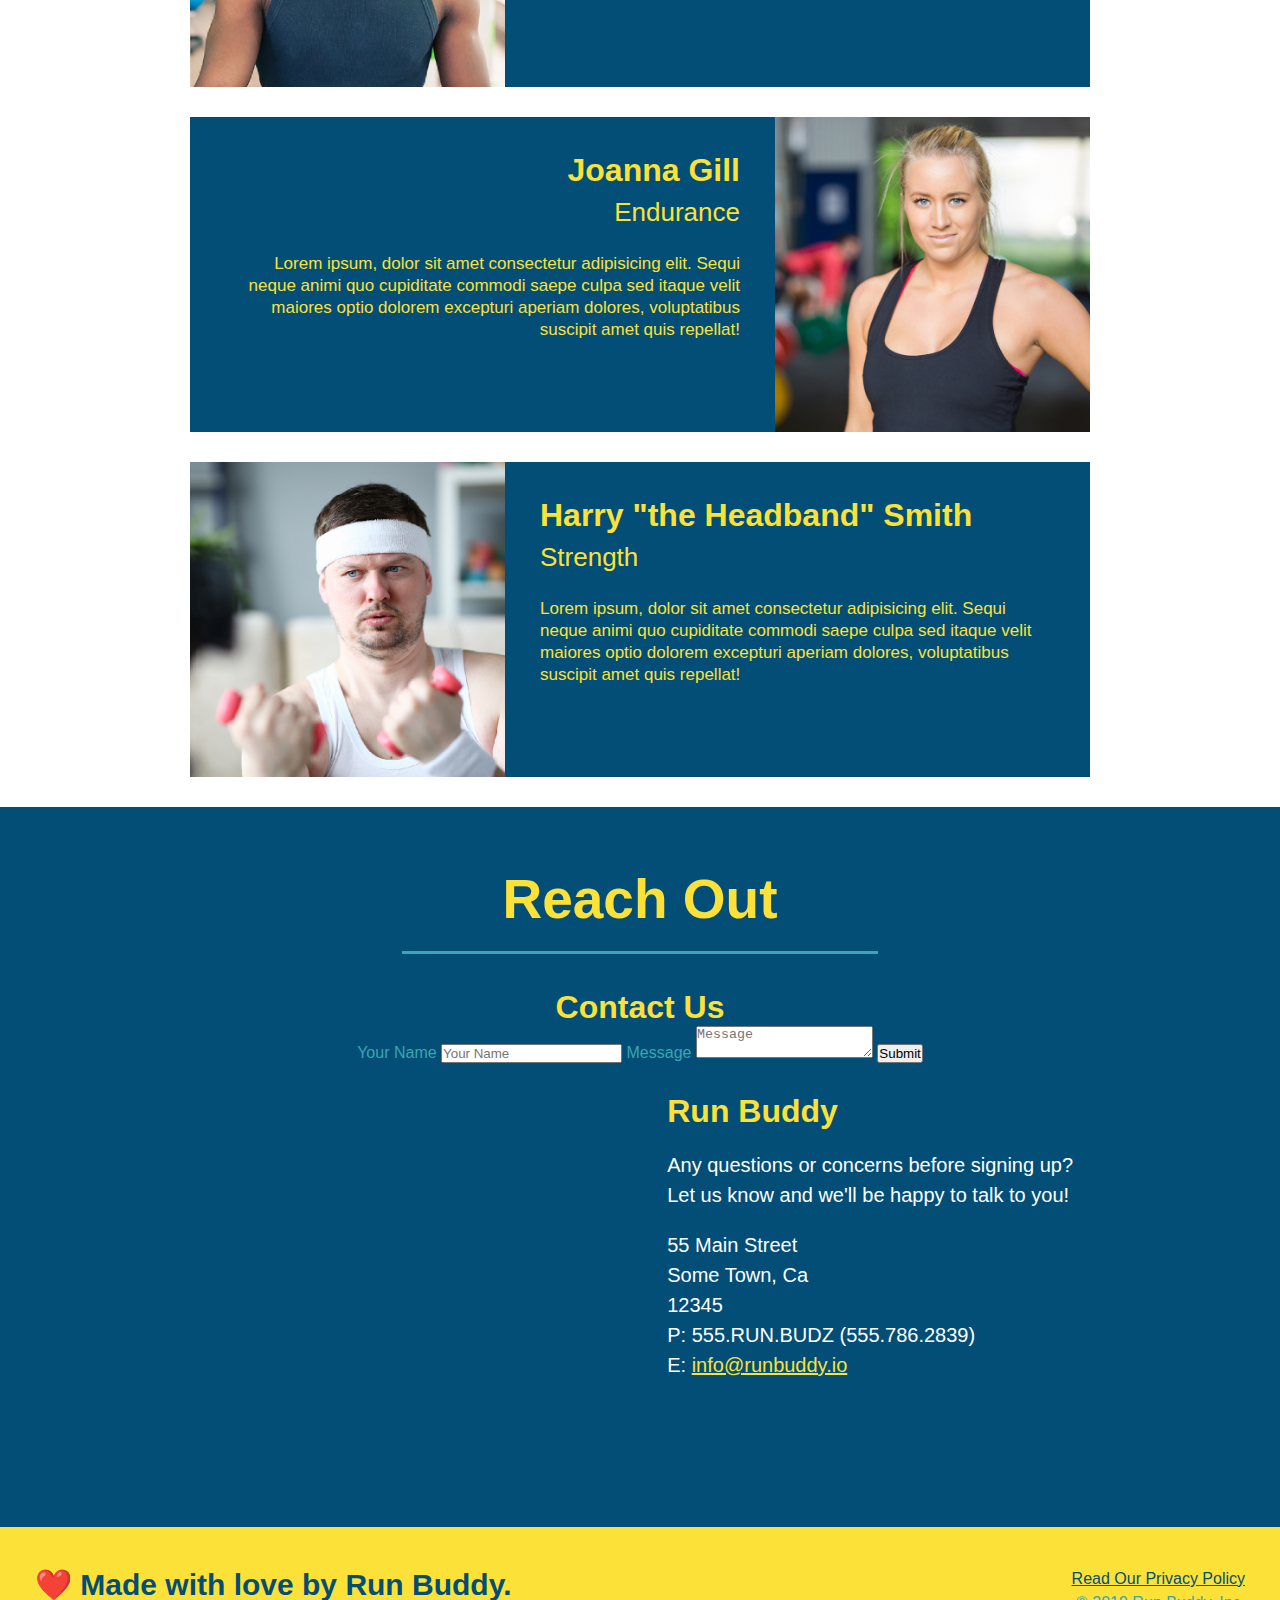
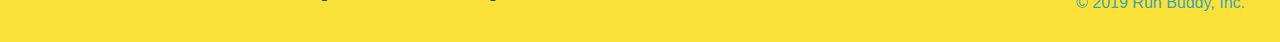
==== commit b61a068f: "add cntact form" ====
--- a/index.html
+++ b/index.html
@@ -167,6 +167,16 @@
  <section id="reach-out" class="contact">
     <h2 class="section-title secondary-border">Reach Out</h2>
     <div class="contact-info">
+      <h3>Contact Us</h3>
+      <form>
+         <label for="contact-name">Your Name</label>
+         <input type="text" id="contact-name" placeholder="Your Name" />
+    
+         <label for="contact-message">Message</label>
+         <textarea id="contact-message" placeholder="Message"></textarea>
+    
+         <button type="submit">Submit</button>
+        </form>
       <iframe 
         src="https://www.google.com/maps/embed?pb=!1m18!1m12!1m3!1d3147.1079747227936!2d-120.42364418397035!3d37.92790791110593!2m3!1f0!2f0!3f0!3m2!1i1024!2i768!4f13.1!3m3!1m2!1s0x8090c49129b6ac57%3A0xb56c7eb95a2cd8bd!2sMain%20St%2C%20California%2095327!5e0!3m2!1sen!2sus!4v1616426329495!5m2!1sen!2sus"
         style="border:0;" 
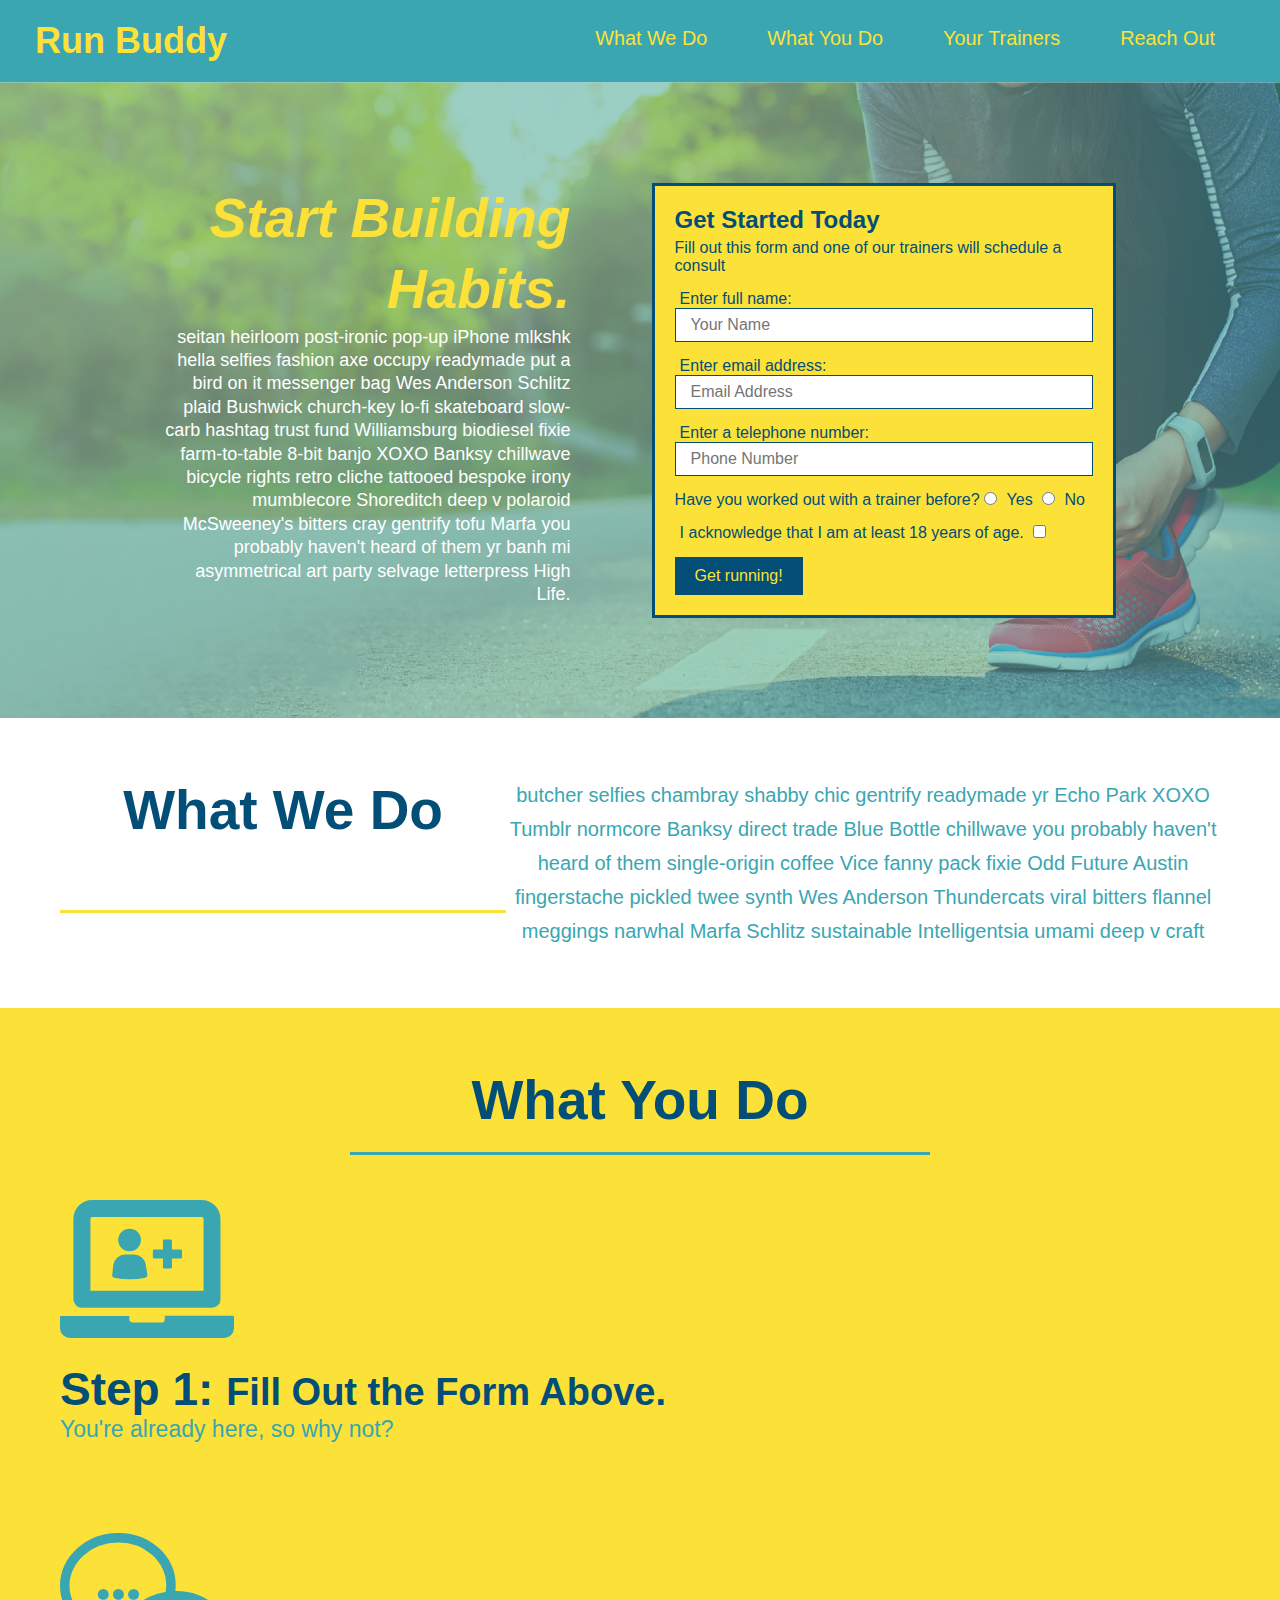
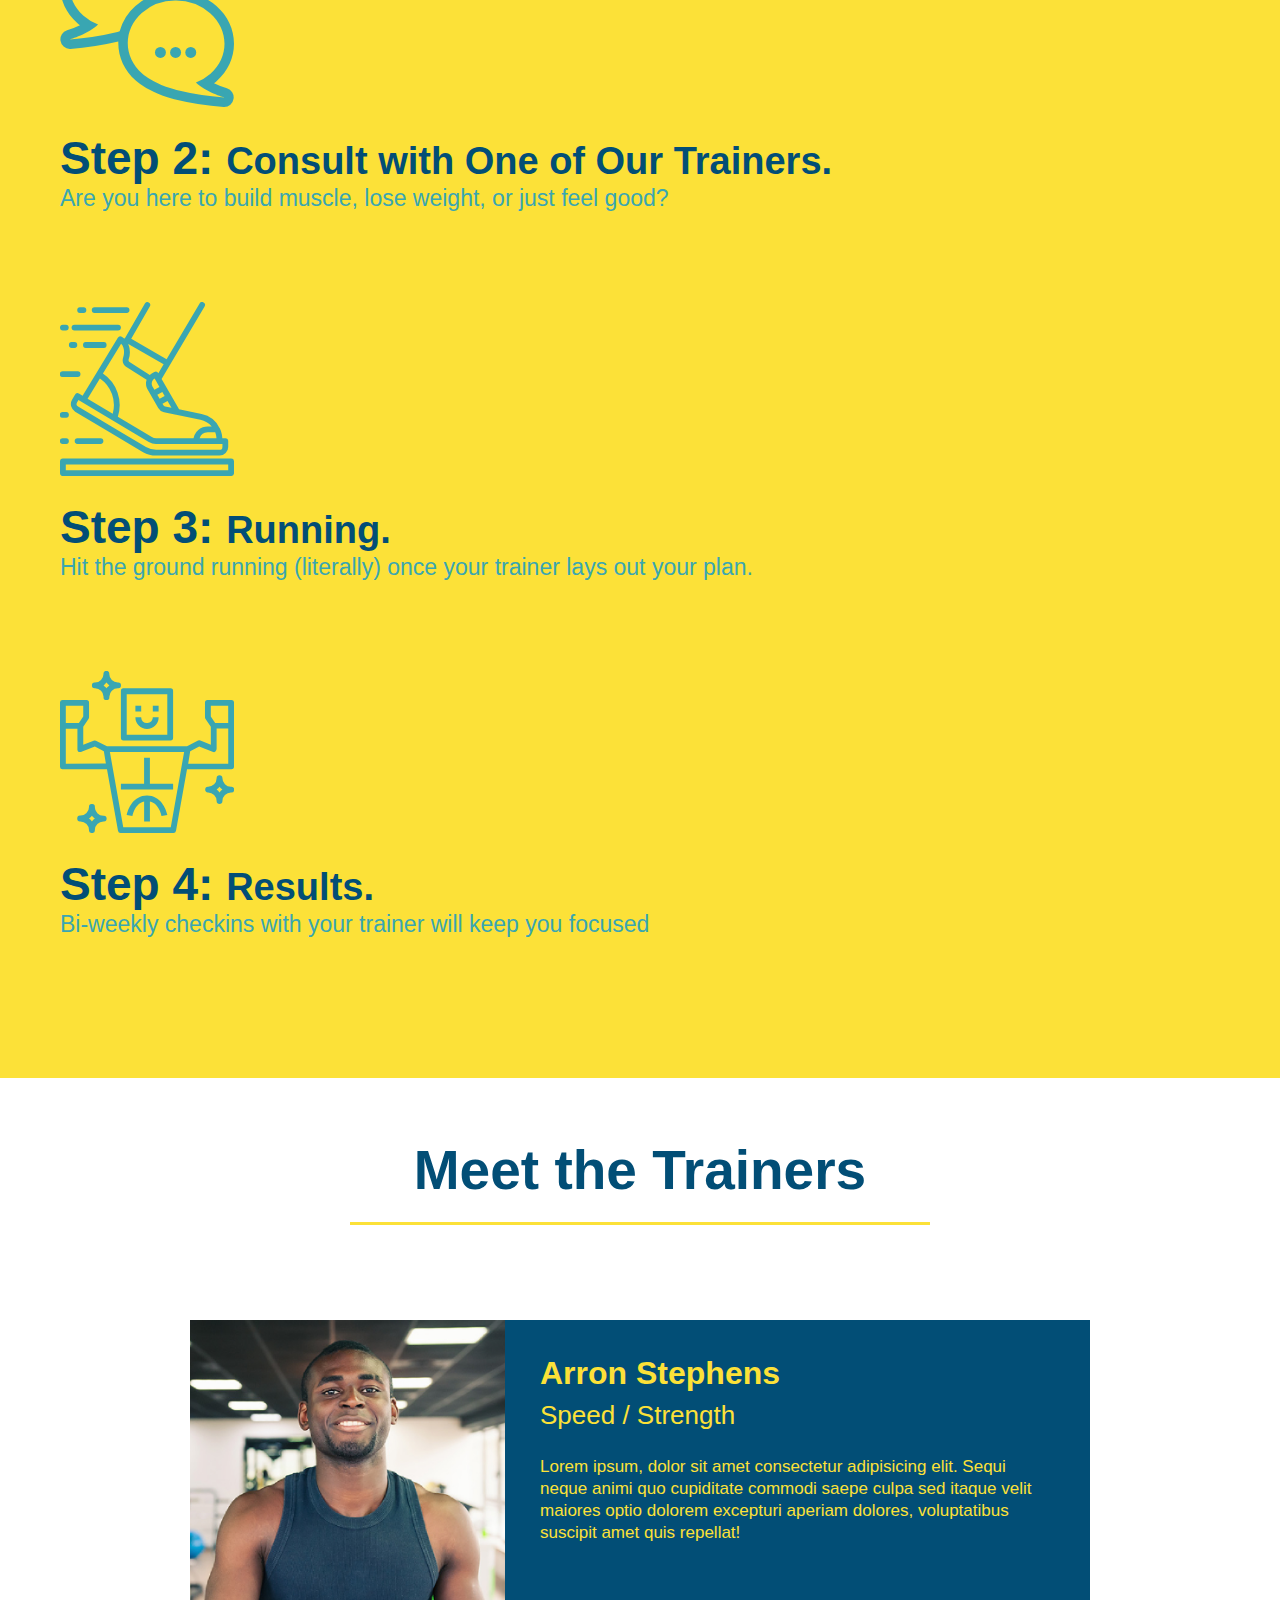
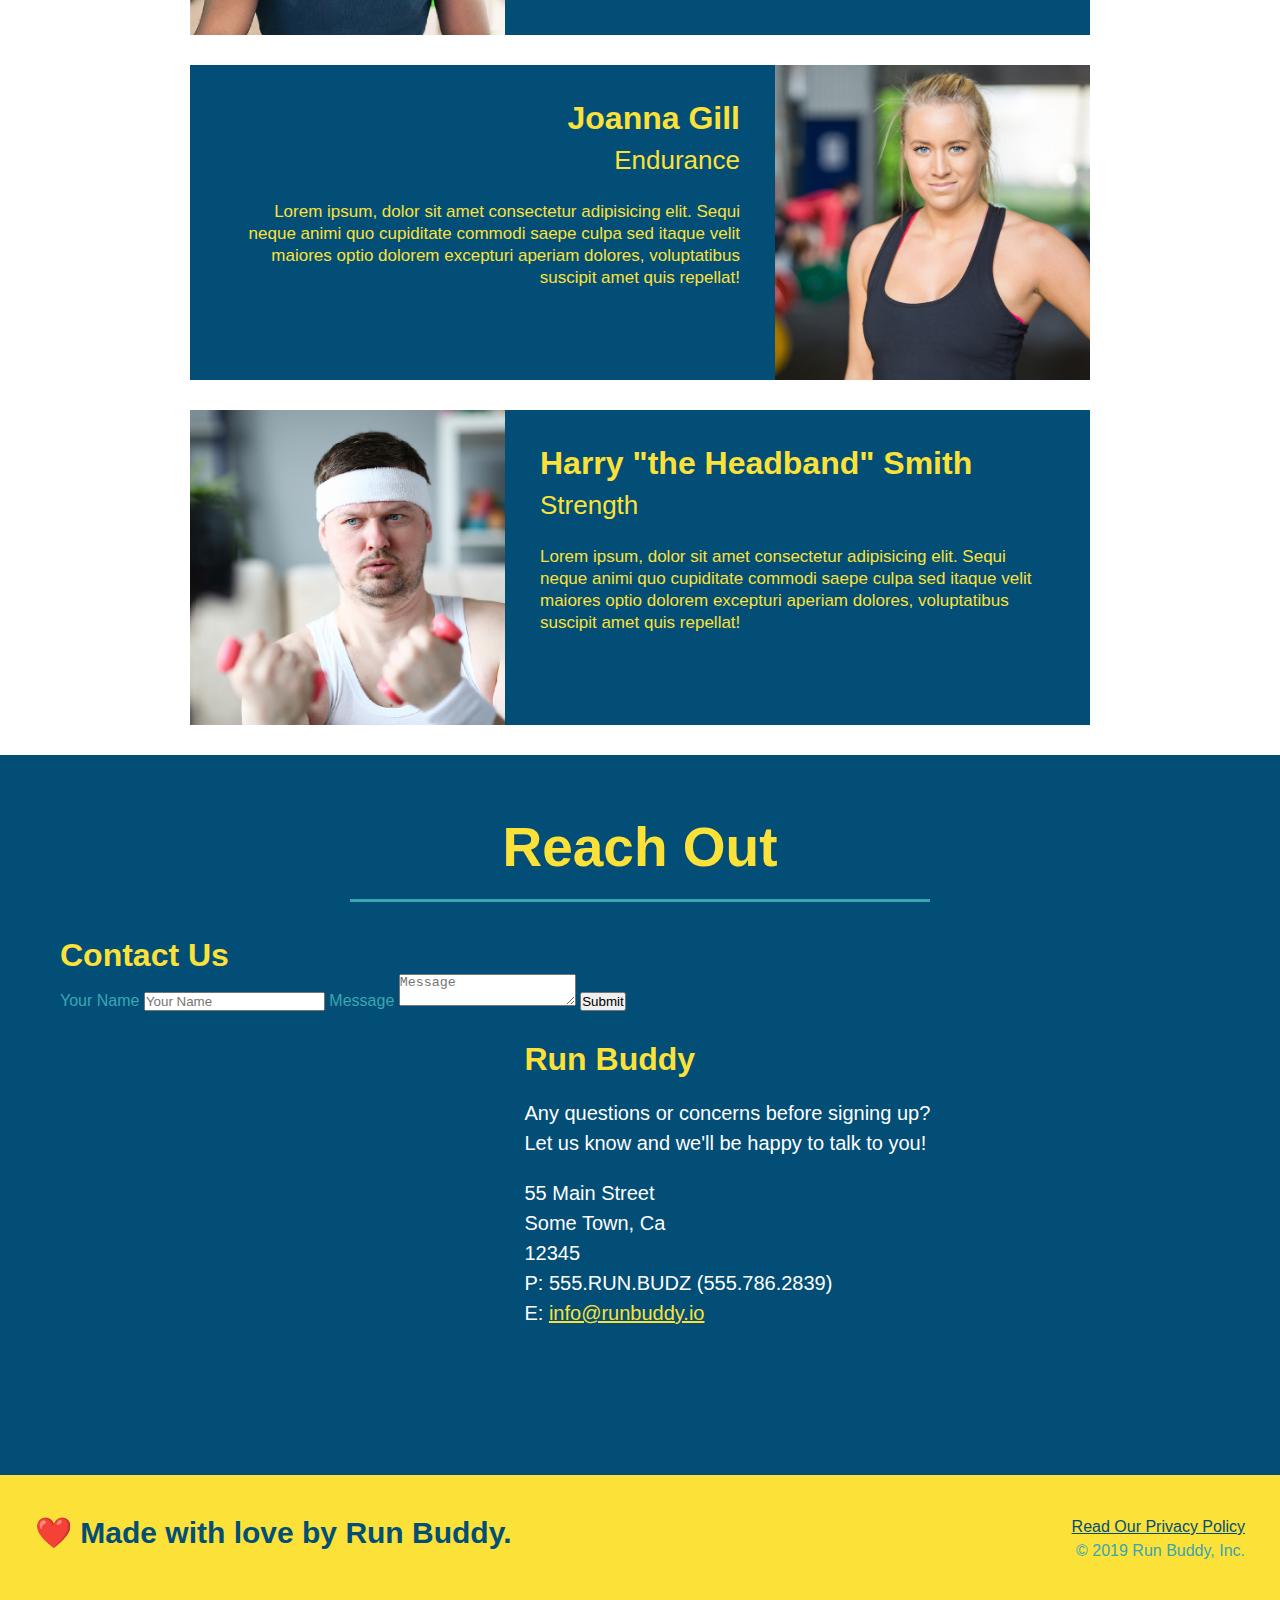
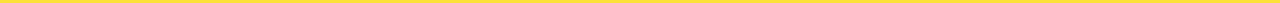
==== commit 776135fc: "changes styles sheet" ====
--- a/index.html
+++ b/index.html
@@ -80,10 +80,12 @@
 
 <!-- "what we do" section -->
 <section id="what-we-do" class="intro">
+  <div class="flex-row">
     <h2 class="section-title primary-border">What We Do</h2>
     <p>
       butcher selfies chambray shabby chic gentrify readymade yr Echo Park XOXO Tumblr normcore Banksy direct trade Blue Bottle chillwave you probably haven't heard of them single-origin coffee Vice fanny pack fixie Odd Future Austin fingerstache pickled twee synth Wes Anderson Thundercats viral bitters flannel meggings narwhal Marfa Schlitz sustainable Intelligentsia umami deep v craft
     </p>
+  </div>
   </section>
   
 <!-- "what you do" section -->
--- a/assets/css/styles.css
+++ b/assets/css/styles.css
@@ -12,6 +12,9 @@
 header {
     padding: 20px 35px;
     background-color: #39a6b2;
+    display: flex;
+    justify-content: space-between;
+    flex-wrap: wrap;
   }
 
 header h1 {
@@ -19,7 +22,7 @@
     font-size: 36px;
     color: #fce138;
     margin: 0;
-    display: inline;
+
   }
   
 header a {
@@ -28,35 +31,39 @@
   }
 
 header nav {
-    float: right;
     margin: 7px 0;
   }
 
-header nav ul li {
-    display: inline;
+header nav ul {
+    display: flex;
+    flex-wrap: wrap;
+    justify-content: space-between;
+    align-items: center;
+    list-style: none;
   }
 
 header nav ul li a {
     margin: 0 30px;
     font-weight: lighter;
-    font-size: 22px;
+    font-size: 1.55vw;
   }
   
 footer {
     background: #fce138;
     width: 100%;
     padding: 40px 35px;
+    display: flex;
+    justify-content: space-between;
+    flex-wrap: wrap;
   }
 
 footer h2 {
-    display: inline;
     color: #024e76;
     font-size: 30px;
     margin: 0;
   }
 
 footer div {
-    float: right;
     line-height: 1.5;
     text-align: right;
   }
@@ -74,10 +81,26 @@
 /* Hero Style Start */
 .hero {
     background-image: url("../images/hero-bg.jpg");
-    height: 600px;
     background-size: cover;
     background-position: center;
-    position: relative;
+    display: flex;
+    justify-content: center;
+    flex-wrap: wrap;
+  }
+
+  .hero-cta {
+    width: 35%;
+    text-align: right;
+    margin: 3.5%;
+    color: #fff;
+    font-size: 18px;
+    line-height: 1.3;
+  }
+
+  .hero-cta h2 {
+    font-style: italic;
+    font-size: 55px;
+    color: #fce138;
   }
   /* Hero Style End */
 
@@ -85,11 +108,9 @@
     border: 3px solid #024e76;
     background-color: #fce138;
     padding: 20px;
-    width: 500px;
-    color: #024e76;
-    position: absolute;
-    bottom: 120px;
-    right: 140px;
+    color: #024e76;
+    width: 40%;
+    margin: 3.5%;
   } 
 
 .hero-form h3 {
@@ -123,10 +144,6 @@
     font-size: 16px;
   }
   /* HERO STYLES END */
-
-.intro {
-    text-align: center;
-  }
 
 .intro p {
     line-height: 1.7;
@@ -134,20 +151,21 @@
     width: 80%;
     font-size: 20px;
     margin: 0 auto;
+    text-align: center;
   }
 
 .steps {
-    text-align: center;
     background: #fce138;
   } 
 
 .section-title {
     font-size: 55px;
     color: #024e76;
-    margin-bottom: 35px;
-    padding: 0 100px 20px 100px;
-    display: inline-block;
     border-bottom: 3px solid;
+    padding-bottom: 20px;
+    text-align: center;
+    margin: 0 auto 35px auto;
+    width: 50%;
   }
   
 .primary-border {
@@ -183,7 +201,7 @@
   }
 
 .trainers {
-    text-align: center;
+
   }
 
 .trainer {
@@ -236,7 +254,6 @@
 
  /* REACH OUT STYLES START */
 .contact {
-    text-align: center;
     background: #024e76;
   } 
 
@@ -273,4 +290,7 @@
     color: #fce138;
   }
   
+  .flex-row {
+    display: flex;
+  }
   /* REACH OUT STYLES END */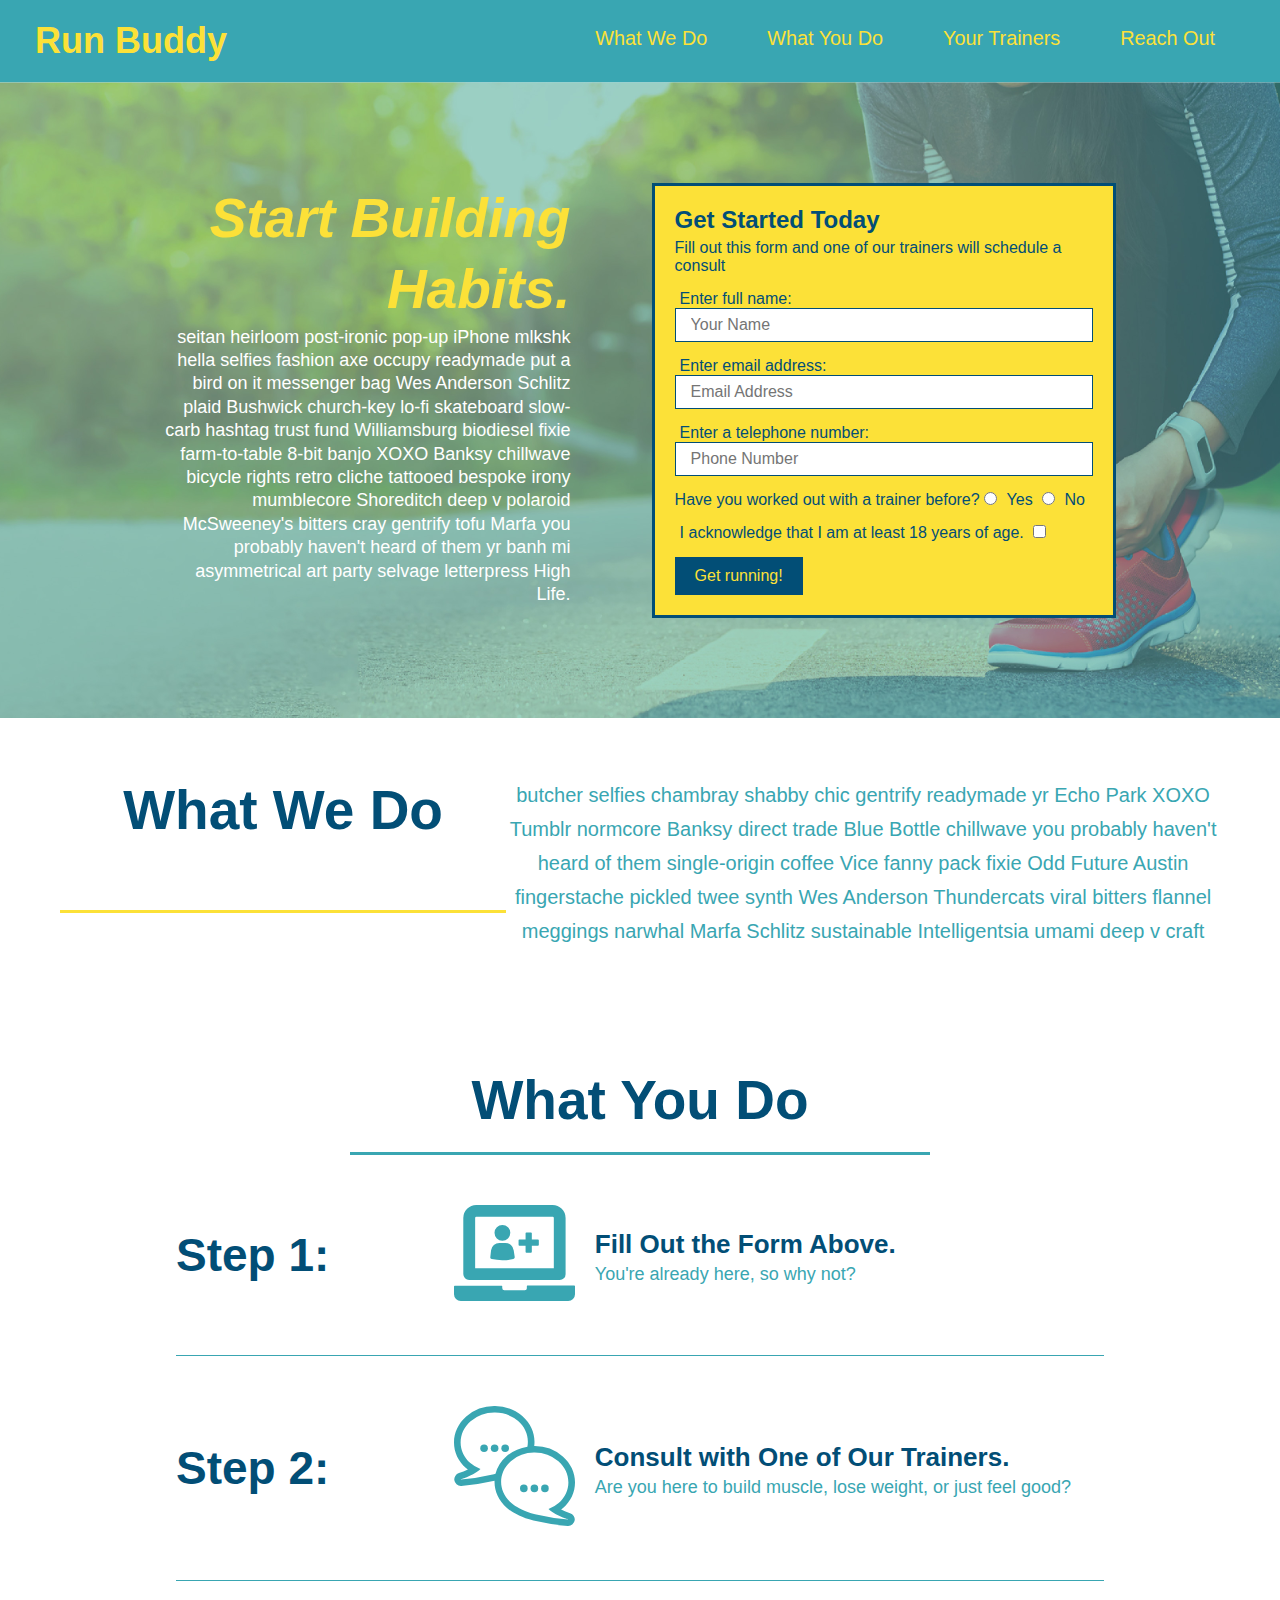
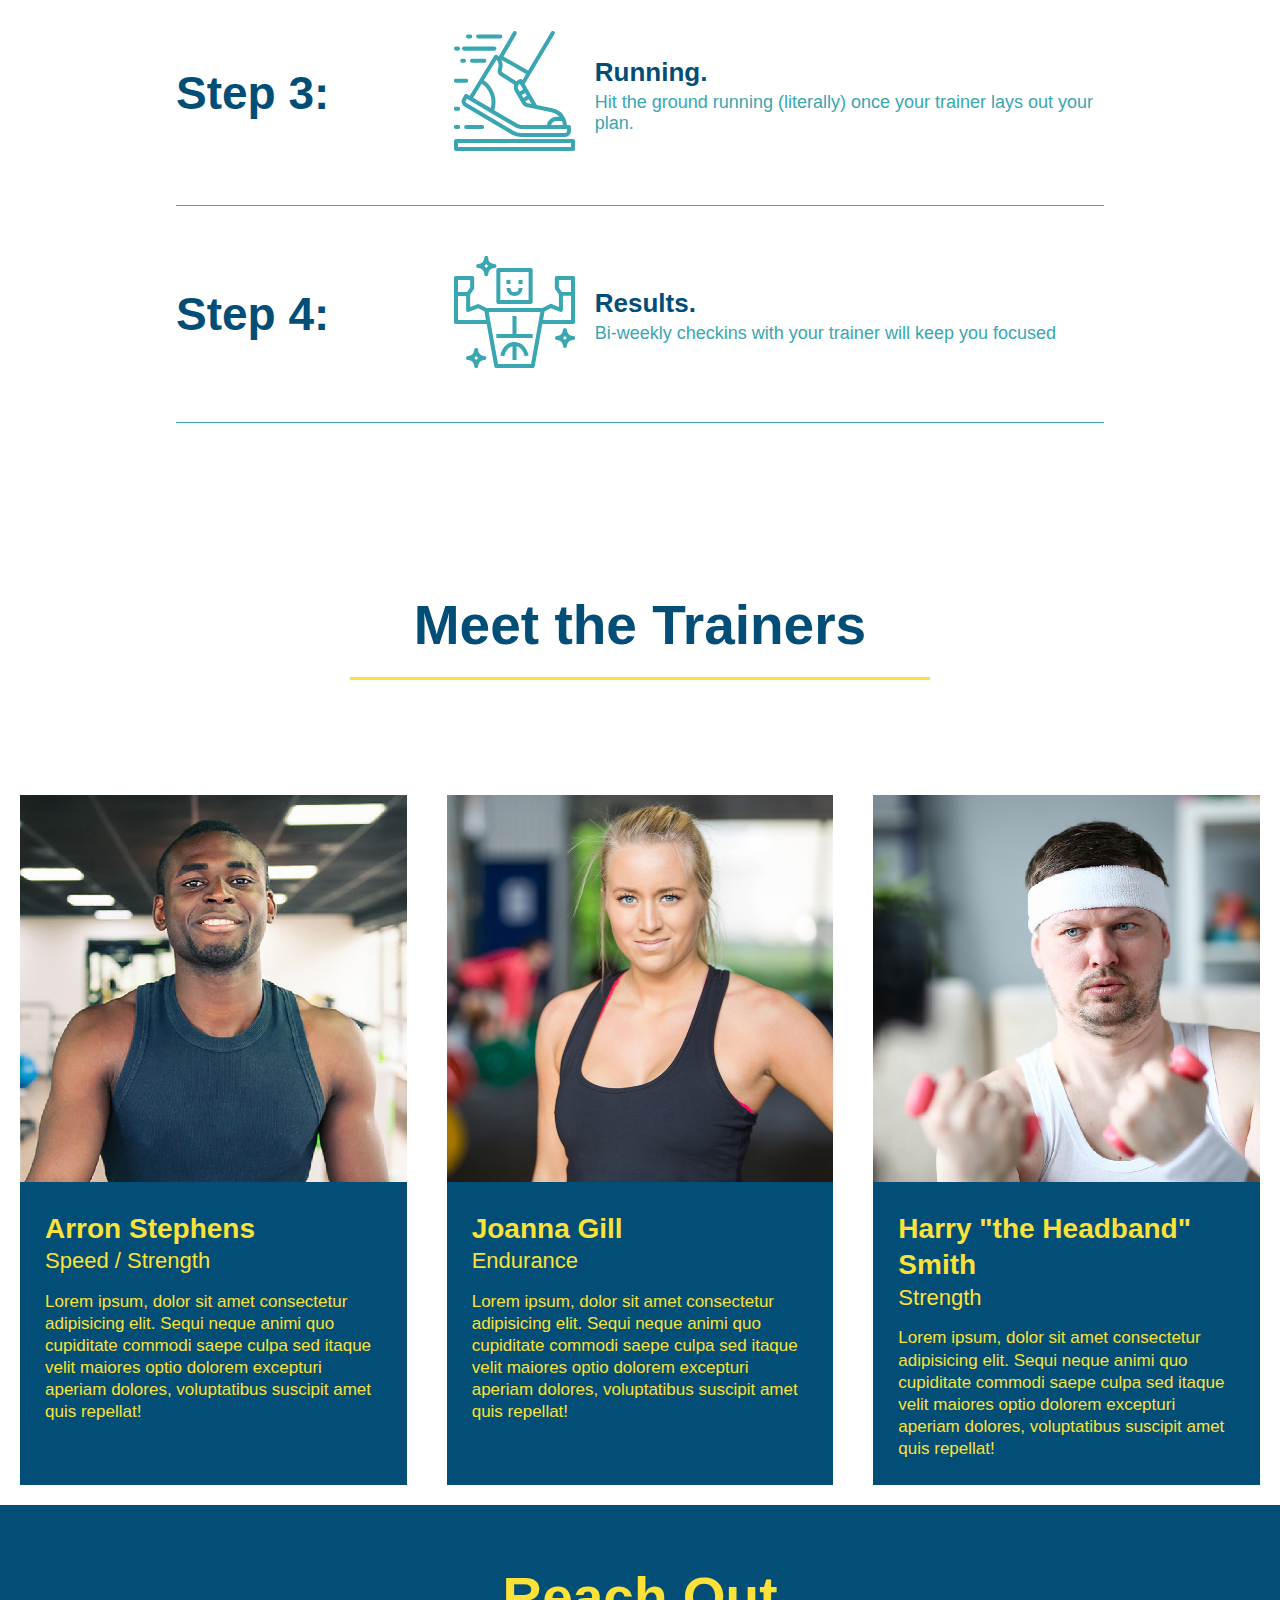
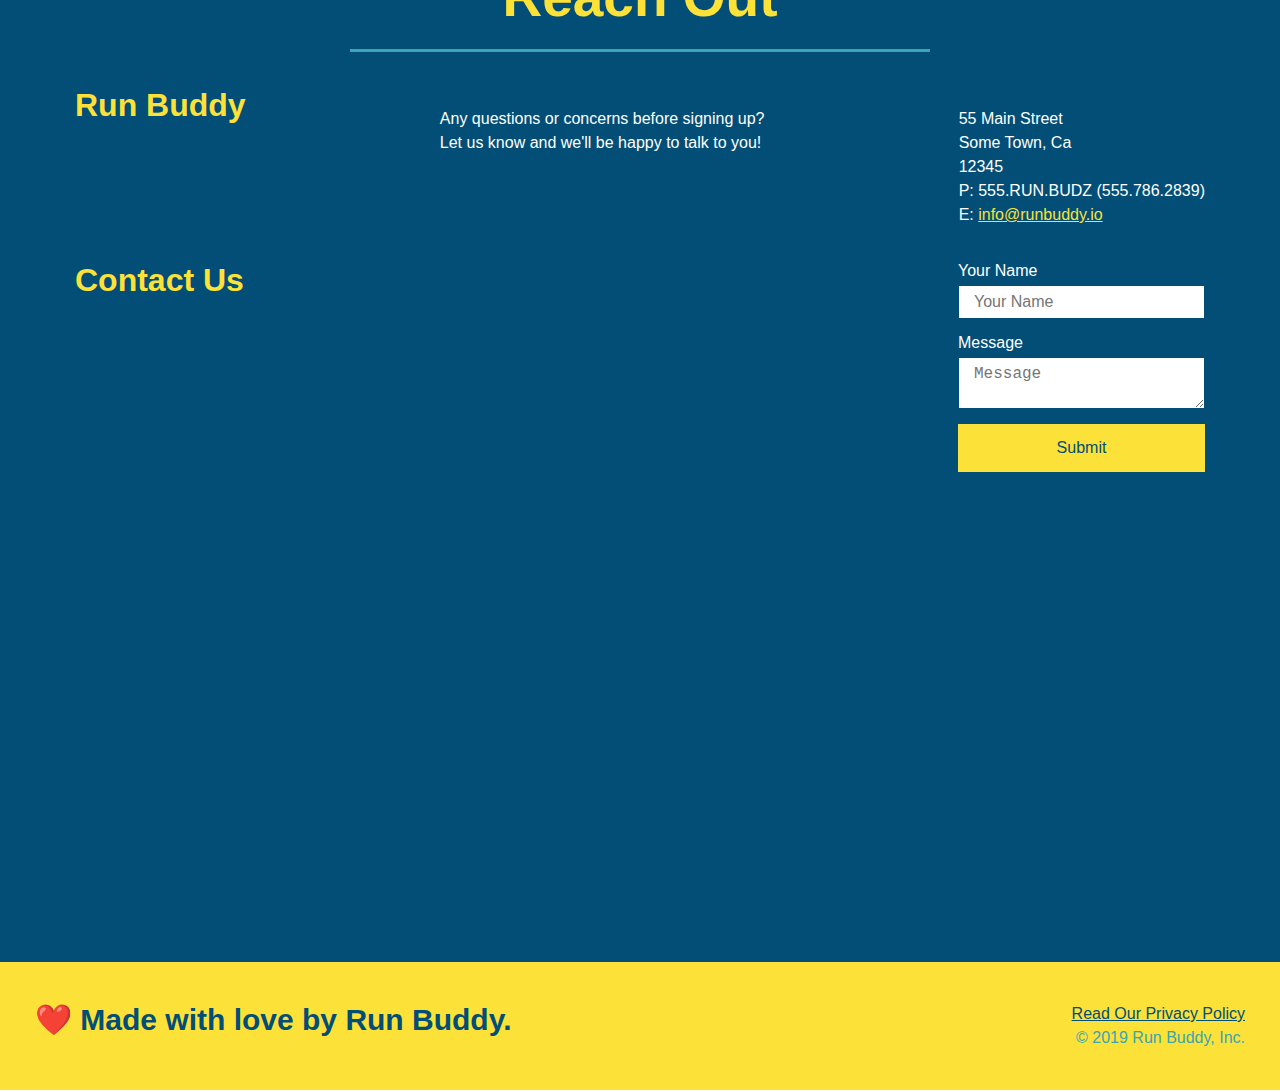
==== commit ce3bea2a: "made changes to the reach out section" ====
--- a/index.html
+++ b/index.html
@@ -1,190 +1,220 @@
 <!DOCTYPE html>
 <html lang="en">
-    <head>
-        <link rel="stylesheet" href="./assets/css/styles.css" />
-          <meta charset="UTF-8" />
-        <title>RUN BUDDY</title>
-    </head>
-    <body>
-<!--navigation-->
-        <header>
-         <h1>
-            <a href="/"> Run Buddy</a></h1> 
-         <nav>
-    <!-- Unordered list element -->
-<ul>
-    <!-- List item element-->
-    <li>
-    <!-- Anchor element -->
-      <a href="#what-we-do">What We Do</a>
-    </li>
-    <li>
-      <a href="#what-you-do">What You Do</a>
-    </li>
-    <li>
-      <a href="#your-trainers">Your Trainers</a>
-    </li>
-    <li>
-      <a href="#reach-out">Reach Out</a>
-    </li>
-  </ul> 
-         </nav>
-        </header>
-
-
-
-<!--hero/jumbotron-->  
-    <section class="hero">
-      <div class="hero-cta">
-        <h2>Start Building Habits.</h2>
-        <p>
-          seitan heirloom post-ironic pop-up iPhone mlkshk hella selfies fashion axe occupy readymade put a bird on it messenger bag Wes Anderson Schlitz plaid Bushwick church-key lo-fi skateboard slow-carb hashtag trust fund Williamsburg biodiesel fixie farm-to-table 8-bit banjo XOXO Banksy chillwave bicycle rights retro cliche tattooed bespoke irony mumblecore Shoreditch deep v polaroid McSweeney's bitters cray gentrify tofu Marfa you probably haven't heard of them yr banh mi asymmetrical art party selvage letterpress High Life.
-        </p>
-      </div>
-        <div class="hero-form">
-            <h3>Get Started Today</h3>
-            <p>Fill out this form and one of our trainers will schedule a consult</p>
-              <!-- Add form element -->
-            <form>
-                <label for="name">Enter full name:</label>
-                <input type="text" placeholder="Your Name" name="name" id="name" class="form-input">
-                
-                <label for="email">Enter email address:</label>
-                <input type="text" placeholder="Email Address" name="email" id="email" class="form-input">
-                
-                <label for="phone">Enter a telephone number:</label>
-                <input type="text" placeholder="Phone Number" name="phone" id="phone" class="form-input">
-                
-                <p>
-                    Have you worked out with a trainer before?
-                    <input type="radio" name="trainer-confirm" id="trainer-yes" />
-                    <label for="trainer-yes">Yes</label>
-                    <input type="radio" name="trainer-confirm" id="trainer-no" />
-                    <label for="trainer-no">No</label>
-                </p>
-                 
-                <p>
-                    <label for="checkbox" >
-                      I acknowledge that I am at least 18 years of age.
-                    </label>
-                    <input type="checkbox" name="age-confirm" id="checkbox" />
-                </p>
-                  <button type="submit">
-                    Get running!
-                  </button>
-            </form>
-          </div>
-    </section>
-
-
-
-<!-- "what we do" section -->
-<section id="what-we-do" class="intro">
-  <div class="flex-row">
-    <h2 class="section-title primary-border">What We Do</h2>
-    <p>
-      butcher selfies chambray shabby chic gentrify readymade yr Echo Park XOXO Tumblr normcore Banksy direct trade Blue Bottle chillwave you probably haven't heard of them single-origin coffee Vice fanny pack fixie Odd Future Austin fingerstache pickled twee synth Wes Anderson Thundercats viral bitters flannel meggings narwhal Marfa Schlitz sustainable Intelligentsia umami deep v craft
-    </p>
+
+<head>
+  <link rel="stylesheet" href="./assets/css/styles.css" />
+  <meta charset="UTF-8" />
+  <title>RUN BUDDY</title>
+</head>
+
+<body>
+  <!--navigation-->
+  <header>
+    <h1>
+      <a href="/"> Run Buddy</a>
+    </h1>
+    <nav>
+      <!-- Unordered list element -->
+      <ul>
+        <!-- List item element-->
+        <li>
+          <!-- Anchor element -->
+          <a href="#what-we-do">What We Do</a>
+        </li>
+        <li>
+          <a href="#what-you-do">What You Do</a>
+        </li>
+        <li>
+          <a href="#your-trainers">Your Trainers</a>
+        </li>
+        <li>
+          <a href="#reach-out">Reach Out</a>
+        </li>
+      </ul>
+    </nav>
+  </header>
+
+
+
+  <!--hero/jumbotron-->
+  <section class="hero">
+    <div class="hero-cta">
+      <h2>Start Building Habits.</h2>
+      <p>
+        seitan heirloom post-ironic pop-up iPhone mlkshk hella selfies fashion axe occupy readymade put a bird on it
+        messenger bag Wes Anderson Schlitz plaid Bushwick church-key lo-fi skateboard slow-carb hashtag trust fund
+        Williamsburg biodiesel fixie farm-to-table 8-bit banjo XOXO Banksy chillwave bicycle rights retro cliche
+        tattooed bespoke irony mumblecore Shoreditch deep v polaroid McSweeney's bitters cray gentrify tofu Marfa you
+        probably haven't heard of them yr banh mi asymmetrical art party selvage letterpress High Life.
+      </p>
+    </div>
+    <div class="hero-form">
+      <h3>Get Started Today</h3>
+      <p>Fill out this form and one of our trainers will schedule a consult</p>
+      <!-- Add form element -->
+      <form>
+        <label for="name">Enter full name:</label>
+        <input type="text" placeholder="Your Name" name="name" id="name" class="form-input">
+
+        <label for="email">Enter email address:</label>
+        <input type="text" placeholder="Email Address" name="email" id="email" class="form-input">
+
+        <label for="phone">Enter a telephone number:</label>
+        <input type="text" placeholder="Phone Number" name="phone" id="phone" class="form-input">
+
+        <p>
+          Have you worked out with a trainer before?
+          <input type="radio" name="trainer-confirm" id="trainer-yes" />
+          <label for="trainer-yes">Yes</label>
+          <input type="radio" name="trainer-confirm" id="trainer-no" />
+          <label for="trainer-no">No</label>
+        </p>
+
+        <p>
+          <label for="checkbox">
+            I acknowledge that I am at least 18 years of age.
+          </label>
+          <input type="checkbox" name="age-confirm" id="checkbox" />
+        </p>
+        <button type="submit">
+          Get running!
+        </button>
+      </form>
+    </div>
+  </section>
+
+
+
+  <!-- "what we do" section -->
+  <section id="what-we-do" class="intro">
+    <div class="flex-row">
+      <h2 class="section-title primary-border">What We Do</h2>
+      <p>
+        butcher selfies chambray shabby chic gentrify readymade yr Echo Park XOXO Tumblr normcore Banksy direct trade
+        Blue Bottle chillwave you probably haven't heard of them single-origin coffee Vice fanny pack fixie Odd Future
+        Austin fingerstache pickled twee synth Wes Anderson Thundercats viral bitters flannel meggings narwhal Marfa
+        Schlitz sustainable Intelligentsia umami deep v craft
+      </p>
+    </div>
+  </section>
+
+  <!-- "what you do" section -->
+  <section id="what-you-do" class="steps">
+    <h2 class="section-title secondary-border">What You Do</h2>
+    <div>
+      <!-- insert this img element -->
+
+      <div class="step">
+        <h3>Step 1: </h3>
+        <div class="step-info">
+          <div class="step-img">
+            <img src="./assets/images/step-1.svg" alt="" />
+          </div>
+          <div class="step-text">
+            <h4>Fill Out the Form Above.</h4>
+            <p>You're already here, so why not?</p>
+          </div>
+        </div>
+      </div>
+
+
+      <div class="step">
+        <h3>Step 2:</h3>
+        <div class="step-info">
+          <div class="step-img">
+            <img src="./assets/images/step-2.svg" alt="" />
+          </div>
+          <div class="step-text">
+            <h4>Consult with One of Our Trainers.</h4>
+            <p>Are you here to build muscle, lose weight, or just feel good?</p>
+          </div>
+        </div>
+      </div>
+
+      <div class="step">
+        <h3>Step 3:</h3>
+        <div class="step-info">
+          <div class="step-img">
+            <img src="./assets/images/step-3.svg" alt="" />
+          </div>
+          <div class="step-text">
+            <h4> Running.</h4>
+            <p>Hit the ground running (literally) once your trainer lays out your plan.</p>
+          </div>
+        </div>
+      </div>
+
+      <div class="step">
+        <h3>Step 4:</h3>
+        <div class="step-info">
+          <div class="step-img">
+            <img src="./assets/images/step-4.svg" alt="" />
+          </div>
+          <div class="step-text">
+            <h4> Results.</h4>
+            <p>Bi-weekly checkins with your trainer will keep you focused</p>
+          </div>
+        </div>
+      </div>
+  </section>
+
+
+
+  <section id="your-trainers">
+    <h2 class="section-title primary-border">Meet the Trainers</h2>
+  </section>
+
+  <div class="trainers">
+    <article class="trainer">
+      <img src="./assets/images/trainer-1.jpg " alt="Arron Stephens in his workout clothes, ready to pump iron" />
+      <div class="trainer-bio">
+        <h3 class="trainer-name">Arron Stephens</h3>
+        <h4 class="trainer-role">Speed / Strength</h4>
+        <p>
+          Lorem ipsum, dolor sit amet consectetur adipisicing elit. Sequi neque animi quo cupiditate commodi saepe culpa
+          sed
+          itaque velit maiores optio dolorem excepturi aperiam dolores, voluptatibus suscipit amet quis repellat!
+        </p>
+      </div>
+    </article>
+
+
+    <!--second trainer-->
+    <article class="trainer">
+      <img src="./assets/images/trainer-2.jpg" alt="Joanna Gill cooling off after a workout" />
+      <div class="trainer-bio">
+        <h3 class="trainer-name">Joanna Gill</h3>
+        <h4 class="trainer-role">Endurance</h4>
+        <p>
+          Lorem ipsum, dolor sit amet consectetur adipisicing elit. Sequi neque animi quo cupiditate commodi saepe culpa
+          sed
+          itaque velit maiores optio dolorem excepturi aperiam dolores, voluptatibus suscipit amet quis repellat!
+        </p>
+      </div>
+    </article>
+
+    <!-- third trainer bio -->
+    <article class="trainer">
+      <img src="./assets/images/trainer-3.jpg"
+        alt="Harry Smith wearing a headband and lifting comically small pink weights" />
+      <div class="trainer-bio">
+        <h3 class="trainer-name">Harry "the Headband" Smith</h3>
+        <h4 class="trainer-role">Strength</h4>
+        <p>
+          Lorem ipsum, dolor sit amet consectetur adipisicing elit. Sequi neque animi quo cupiditate commodi saepe culpa
+          sed
+          itaque velit maiores optio dolorem excepturi aperiam dolores, voluptatibus suscipit amet quis repellat!
+        </p>
+      </div>
+    </article>
   </div>
-  </section>
-  
-<!-- "what you do" section -->
-<section id="what-you-do" class="steps">
-    <h2 class="section-title secondary-border">What You Do</h2>
-  
-    <div>
-<!-- insert this img element -->
-    <img src="./assets/images/step-1.svg" alt="" />
-
-      <h3>Step 1: <span>Fill Out the Form Above.</span></h3>
-      <p>You're already here, so why not?</p>
-
-    </div>
-  
-    <div>
-    <img src="./assets/images/step-2.svg" alt="" />
-      <h3>Step 2: <span>Consult with One of Our Trainers.</span></h3>
-      <p>Are you here to build muscle, lose weight, or just feel good?</p>
-    </div>
-  
-    <div>
-    <img src="./assets/images/step-3.svg" alt="" />
-      <h3>Step 3: <span> Running.</span></h3>
-      <p>Hit the ground running (literally) once your trainer lays out your plan.</p>
-    </div>
-  
-    <div>
-    <img src="./assets/images/step-4.svg" alt="" />
-      <h3>Step 4: <span> Results.</span></h3>
-      <p>Bi-weekly checkins with your trainer will keep you focused</p>
-    </div>
-  </section>
-
-
-
-<section id="your-trainers" class="trainers">
-    <h2 class="section-title primary-border">Meet the Trainers</h2>
-</section>
-
-<article class="trainer">
-<img src="./assets/images/trainer-1.jpg " alt="Arron Stephens in his workout clothes, ready to pump iron" />
-<div class="trainer-bio text-left">
-  <h3>Arron Stephens</h3>
-  <h4>Speed / Strength</h4>
-  <p>
-    Lorem ipsum, dolor sit amet consectetur adipisicing elit. Sequi neque animi quo cupiditate commodi saepe culpa sed
-    itaque velit maiores optio dolorem excepturi aperiam dolores, voluptatibus suscipit amet quis repellat!
-  </p>
- </div>
- </article> 
-<!--second trainer-->
-  <article class="trainer">
-    <div class="trainer-bio text-right">
-      <h3>Joanna Gill</h3>
-      <h4>Endurance</h4>
-      <p>
-        Lorem ipsum, dolor sit amet consectetur adipisicing elit. Sequi neque animi quo cupiditate commodi saepe culpa sed
-        itaque velit maiores optio dolorem excepturi aperiam dolores, voluptatibus suscipit amet quis repellat!
-      </p>
-    </div>
-    <img src="./assets/images/trainer-2.jpg" alt="Joanna Gill cooling off after a workout" />
-  </article>
-  
-<!-- third trainer bio -->
-  <article class="trainer">
-    <img src="./assets/images/trainer-3.jpg" alt="Harry Smith wearing a headband and lifting comically small pink weights" />
-    <div class="trainer-bio text-left">
-      <h3>Harry "the Headband" Smith</h3>
-      <h4>Strength</h4>
-      <p>
-        Lorem ipsum, dolor sit amet consectetur adipisicing elit. Sequi neque animi quo cupiditate commodi saepe culpa sed
-        itaque velit maiores optio dolorem excepturi aperiam dolores, voluptatibus suscipit amet quis repellat!
-      </p>
-</div>
-</article>
-
-
-
- <!-- "reach out" section -->
- <section id="reach-out" class="contact">
+
+
+  <!-- "reach out" section -->
+  <section id="reach-out" class="contact">
     <h2 class="section-title secondary-border">Reach Out</h2>
+
     <div class="contact-info">
-      <h3>Contact Us</h3>
-      <form>
-         <label for="contact-name">Your Name</label>
-         <input type="text" id="contact-name" placeholder="Your Name" />
-    
-         <label for="contact-message">Message</label>
-         <textarea id="contact-message" placeholder="Message"></textarea>
-    
-         <button type="submit">Submit</button>
-        </form>
-      <iframe 
-        src="https://www.google.com/maps/embed?pb=!1m18!1m12!1m3!1d3147.1079747227936!2d-120.42364418397035!3d37.92790791110593!2m3!1f0!2f0!3f0!3m2!1i1024!2i768!4f13.1!3m3!1m2!1s0x8090c49129b6ac57%3A0xb56c7eb95a2cd8bd!2sMain%20St%2C%20California%2095327!5e0!3m2!1sen!2sus!4v1616426329495!5m2!1sen!2sus"
-        style="border:0;" 
-        allowfullscreen=""
-        loading="lazy">
-      </iframe>
       <div>
         <h3>Run Buddy</h3>
         <p>
@@ -192,6 +222,7 @@
           <br />
           Let us know and we'll be happy to talk to you!
         </p>
+
         <address>
           55 Main Street <br />
           Some Town, Ca <br />
@@ -200,9 +231,29 @@
           E: <a href="mailto:info@runbuddy.io">info@runbuddy.io</a>
         </address>
       </div>
-    </div>
-  </section>
-
+
+      <div class="contact-form">
+        <h3>Contact Us</h3>
+        <form>
+          <label for="contact-name">Your Name</label>
+          <input type="text" id="contact-name" placeholder="Your Name" />
+
+          <label for="contact-message">Message</label>
+          <textarea id="contact-message" placeholder="Message"></textarea>
+
+          <button type="submit">Submit</button>
+        </form>
+      </div>
+
+      <iframe
+        src="https://www.google.com/maps/embed?pb=!1m18!1m12!1m3!1d3147.1079747227936!2d-120.42364418397035!3d37.92790791110593!2m3!1f0!2f0!3f0!3m2!1i1024!2i768!4f13.1!3m3!1m2!1s0x8090c49129b6ac57%3A0xb56c7eb95a2cd8bd!2sMain%20St%2C%20California%2095327!5e0!3m2!1sen!2sus!4v1616426329495!5m2!1sen!2sus"
+        style="border:0;" allowfullscreen="" loading="lazy">
+      </iframe>
+
+    </div>
+  </section>
+
+  
   <!-- footer -->
   <footer>
     <h2>❤️ Made with love by Run Buddy.</h2>
--- a/assets/css/styles.css
+++ b/assets/css/styles.css
@@ -18,10 +18,10 @@
   }
 
 header h1 {
-    font-weight: bold;
-    font-size: 36px;
-    color: #fce138;
-    margin: 0;
+  font-weight: bold;
+  margin: 0;
+  font-size: 36px;
+  color: #fce138;
 
   }
   
@@ -109,8 +109,8 @@
     background-color: #fce138;
     padding: 20px;
     color: #024e76;
+    margin: 3.5%;
     width: 40%;
-    margin: 3.5%;
   } 
 
 .hero-form h3 {
@@ -154,8 +154,15 @@
     text-align: center;
   }
 
-.steps {
-    background: #fce138;
+.step {
+  margin: 50px auto;
+  padding-bottom: 50px;
+  width: 80%;
+  border-bottom: 1px solid #39a6b2;
+  display: flex;
+  flex-wrap: wrap;
+  align-items: center;
+  justify-content: space-between;
   } 
 
 .section-title {
@@ -175,52 +182,67 @@
 .secondary-border {
     border-color: #39a6b2;
   }
-
-.steps div {
-    margin-bottom: 80px;
-  }
-  
-.steps img {
-    width: 15%;
-    margin: 10px 0;
-  }
-  
-.steps h3 {
+  
+.step h3 {
     color: #024e76;
     font-size: 46px;
-    margin-top: 10px;
-  }
-  
-.steps p {
+    flex: 1 30%;
+  }
+  
+  .step-info {
+    flex: 2 70%;
+    display: flex;
+    flex-wrap: wrap;
+    align-items: center;
+   }
+
+   .step-img {
+    flex: 1 12%;
+    margin-right: 20px;
+  }
+
+  .step-img img {
+    max-width: 100%;
+  }
+
+  .step-text {
+    flex: 12;
+  }
+
+.step-text p {
     color: #39a6b2;
-    font-size: 23px;
-  }
-
-.steps span {
-    font-size: 38px;
-  }
-
-.trainers {
-
-  }
+    font-size: 18px;
+  }
+
+  .step-text h4 {
+    font-size: 26px;
+    line-height: 1.5;
+    color: #024e76;
+  }
+
+  .trainers {
+    width: 100%;
+    margin: 0 auto;
+    display: flex;
+    flex-wrap: wrap;
+    justify-content: space-around;
+  }
+  
 
 .trainer {
-    width: 900px;
-    margin: 0 auto 30px auto;
+    margin:20px;
     background: #024e76;
     color: #fce138;
-    overflow: auto;
+    flex: 1;
   }
   
 .trainer img {
-    width: 35%;
-    float: left;
+    width: 100%;
   }
   
 .trainer-bio {
-    padding: 35px;
-    float: left;
-    width: 65%;
+    padding: 25px;
+    line-height: 1.3;
   }
 
 .text-left {
@@ -232,19 +254,17 @@
   }
 
 .trainer-bio h3 {
-    font-size: 32px;
-    margin-bottom: 8px;
+    font-size: 28px;
   }
   
 .trainer-bio h4 {
     font-weight: lighter;
-    font-size: 26px;
-    margin-bottom: 25px;
+    font-size: 22px;
+    margin-bottom: 15px;
   }
   
 .trainer-bio p {
     font-size: 17px;
-    line-height: 1.3;
   }
 
 .reach-out {
@@ -261,17 +281,19 @@
     color: #fce138;
 }
 
+.contact-info > * {
+  flex: 1;
+  margin: 15px;
+  display: flex;
+  justify-content: space-between;
+  flex-wrap: wrap;
+}  
+
 .contact-info iframe {
-    width: 400px;
     height: 400px;
   }
 
 .contact-info div {
-    width: 410px;
-    display: inline-block;
-    vertical-align: top;
-    text-align: left;
-    margin: 30px 0 0 60px;
     color: white;
   }
 .contact-info h3 {
@@ -282,9 +304,30 @@
 .contact-info p, .contact-info address {
     margin: 20px 0;
     line-height: 1.5;
-    font-size: 20px;
+    font-size: 16px;
     font-style: normal;
   }
+
+  .contact-form input, .contact-form textarea {
+    border: 1px solid #024e76;
+    display: block;
+    padding: 7px 15px;
+    font-size: 16px;
+    color: #024e76;
+    width: 100%;
+    margin-bottom: 15px;
+    margin-top: 5px;
+  }
+  
+  .contact-form button {
+    width: 100%;
+    border: none;
+    background: #fce138;
+    color: #024e76;
+    text-align: center;
+    padding: 15px 0;
+    font-size: 16px;
+  }
   
 .contact-info a {
     color: #fce138;
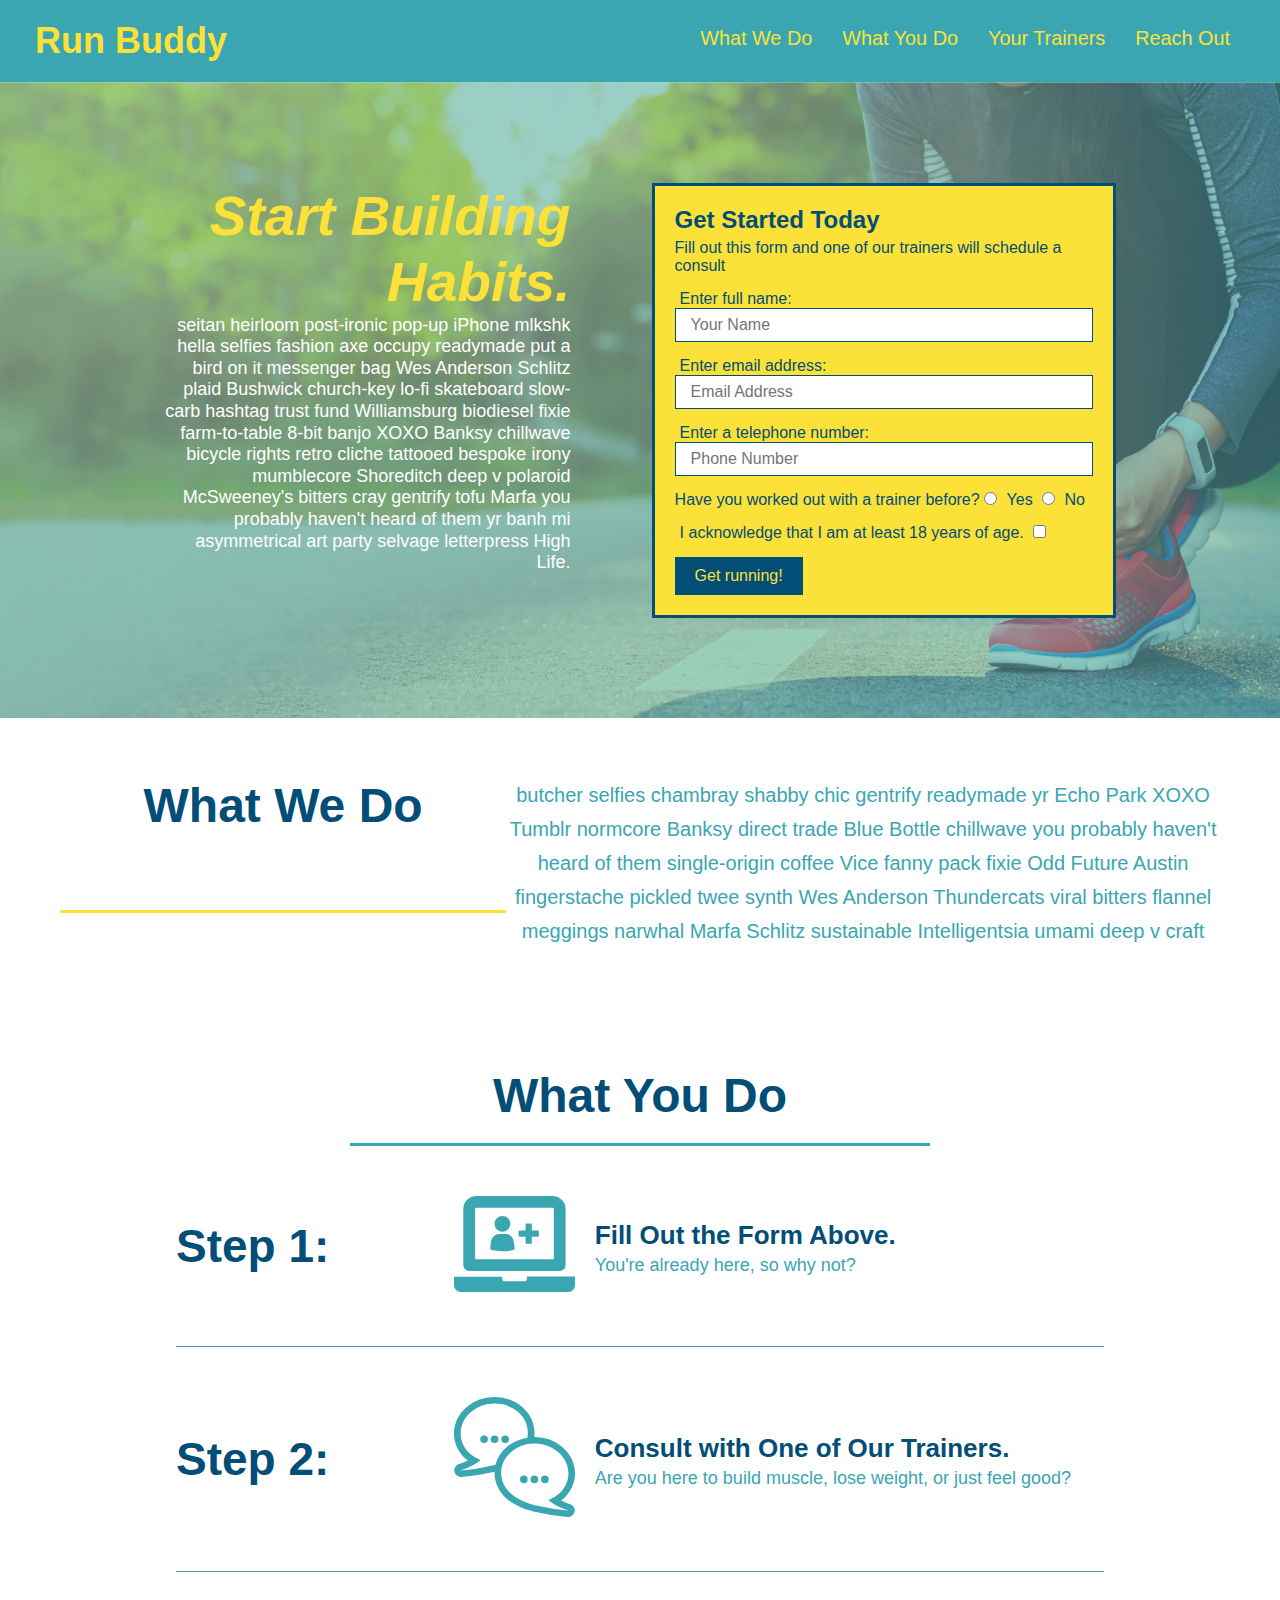
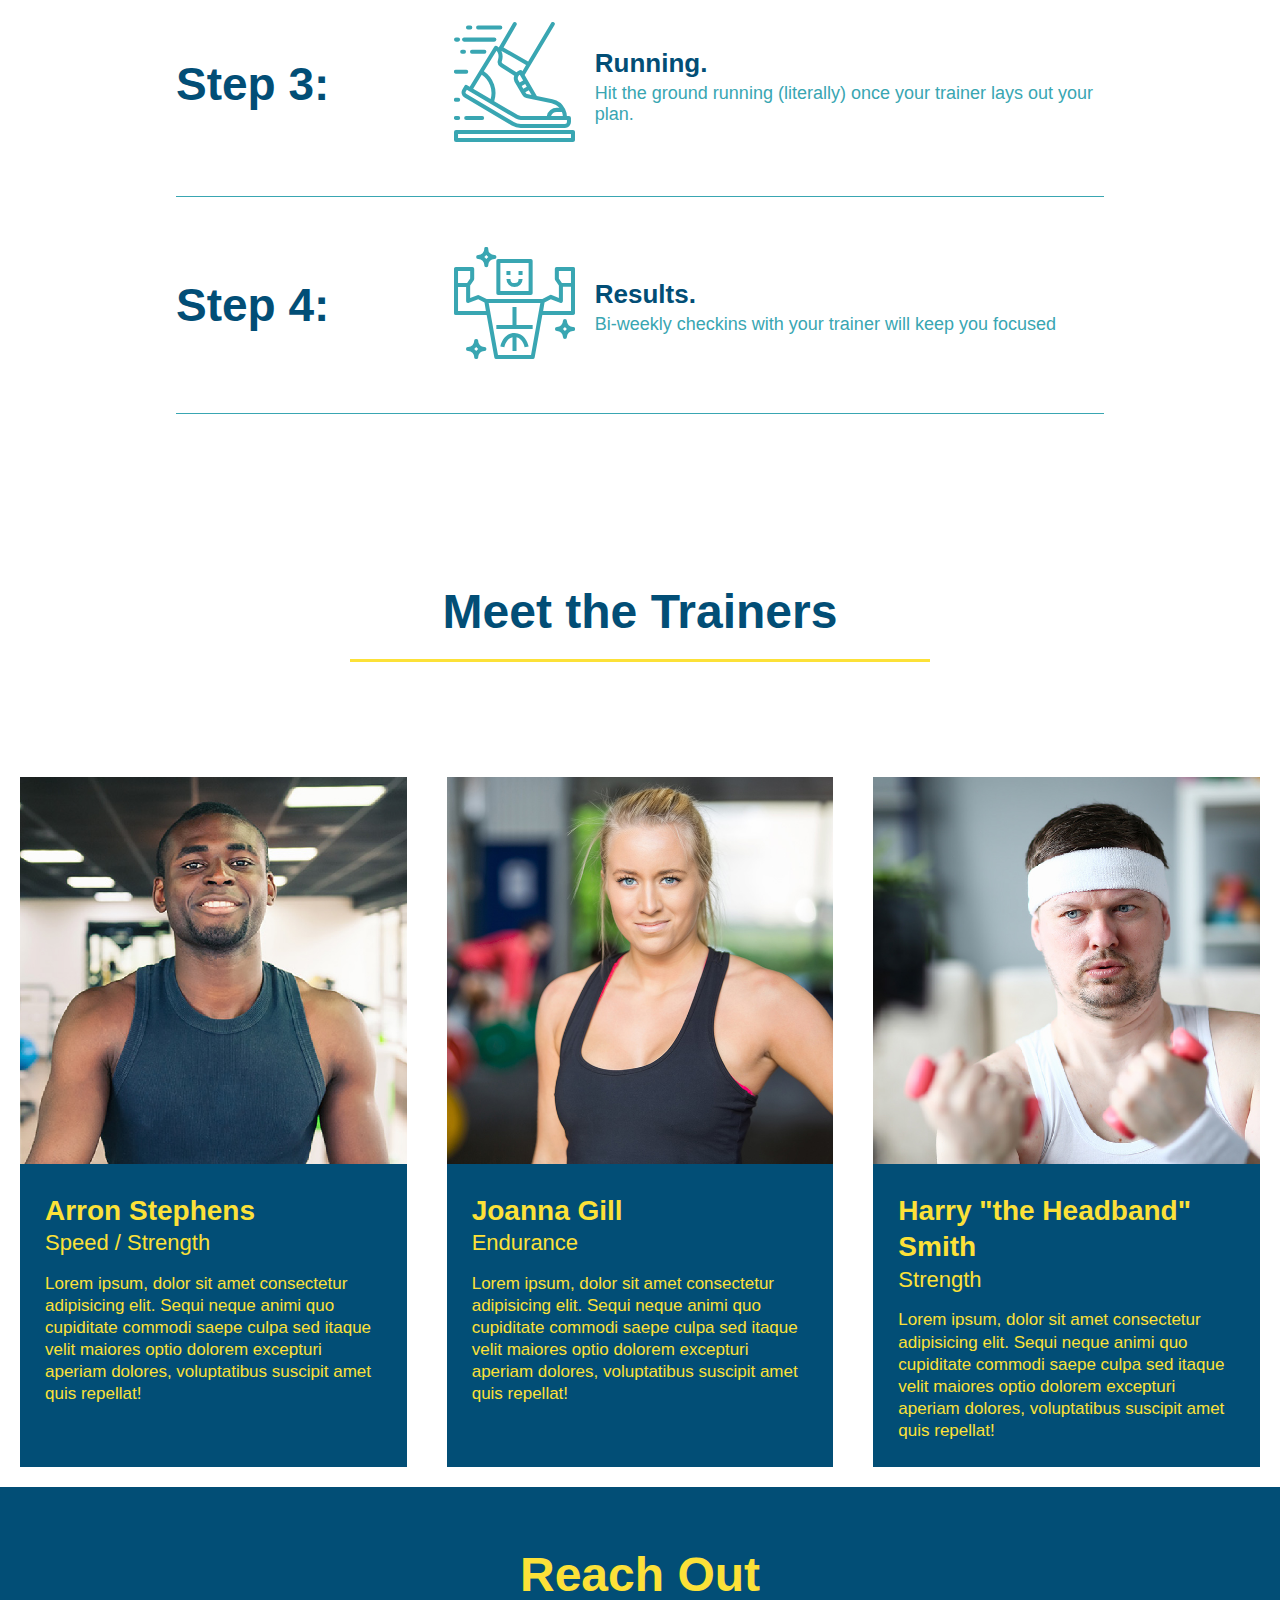
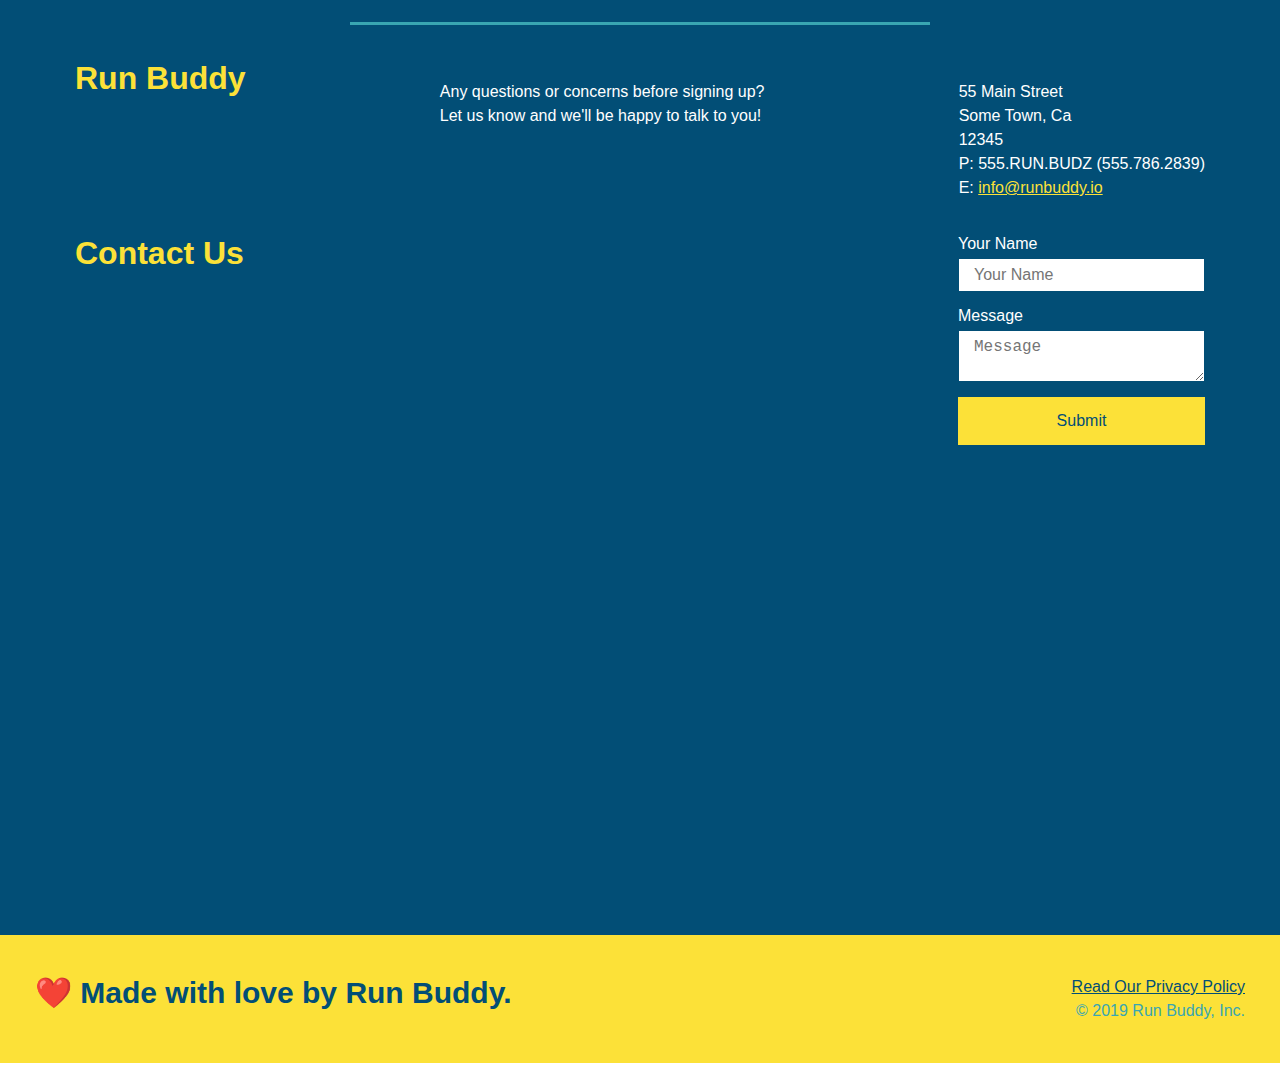
==== commit 3f1441d9: "created media queries" ====
--- a/index.html
+++ b/index.html
@@ -4,6 +4,7 @@
 <head>
   <link rel="stylesheet" href="./assets/css/styles.css" />
   <meta charset="UTF-8" />
+  <meta name="viewport" content="width=device-width, intial-scale=1.0"/>
   <title>RUN BUDDY</title>
 </head>
 
--- a/assets/css/styles.css
+++ b/assets/css/styles.css
@@ -43,7 +43,7 @@
   }
 
 header nav ul li a {
-    margin: 0 30px;
+    padding: 10px 15px;
     font-weight: lighter;
     font-size: 1.55vw;
   }
@@ -86,6 +86,7 @@
     display: flex;
     justify-content: center;
     flex-wrap: wrap;
+    align-items: flex-start;
   }
 
   .hero-cta {
@@ -94,7 +95,7 @@
     margin: 3.5%;
     color: #fff;
     font-size: 18px;
-    line-height: 1.3;
+    line-height: 1.2;
   }
 
   .hero-cta h2 {
@@ -166,7 +167,7 @@
   } 
 
 .section-title {
-    font-size: 55px;
+    font-size: 48px;
     color: #024e76;
     border-bottom: 3px solid;
     padding-bottom: 20px;
@@ -336,4 +337,23 @@
   .flex-row {
     display: flex;
   }
-  /* REACH OUT STYLES END */+  /* REACH OUT STYLES END */
+  
+
+
+  /* MEDIA QUERY FOR SMALLER DESKTOP SCREENS AND SMALLER */
+@media screen and (max-width: 980px) {
+    /* this will be applied on any screen smaller than 980px */
+}
+
+/* MEDIA QUERY FOR TABLETS AND SMALLER */
+@media screen and (max-width: 768px) {
+    /* this will be applied on any screen between 768px and 575px */
+   
+  }
+
+
+/* MEDIA QUERY FOR MOBILE PHONES AND SMALLER */
+@media screen and (max-width: 575px) {
+    /* this will be applied on any screen smaller than 575px */
+  }
